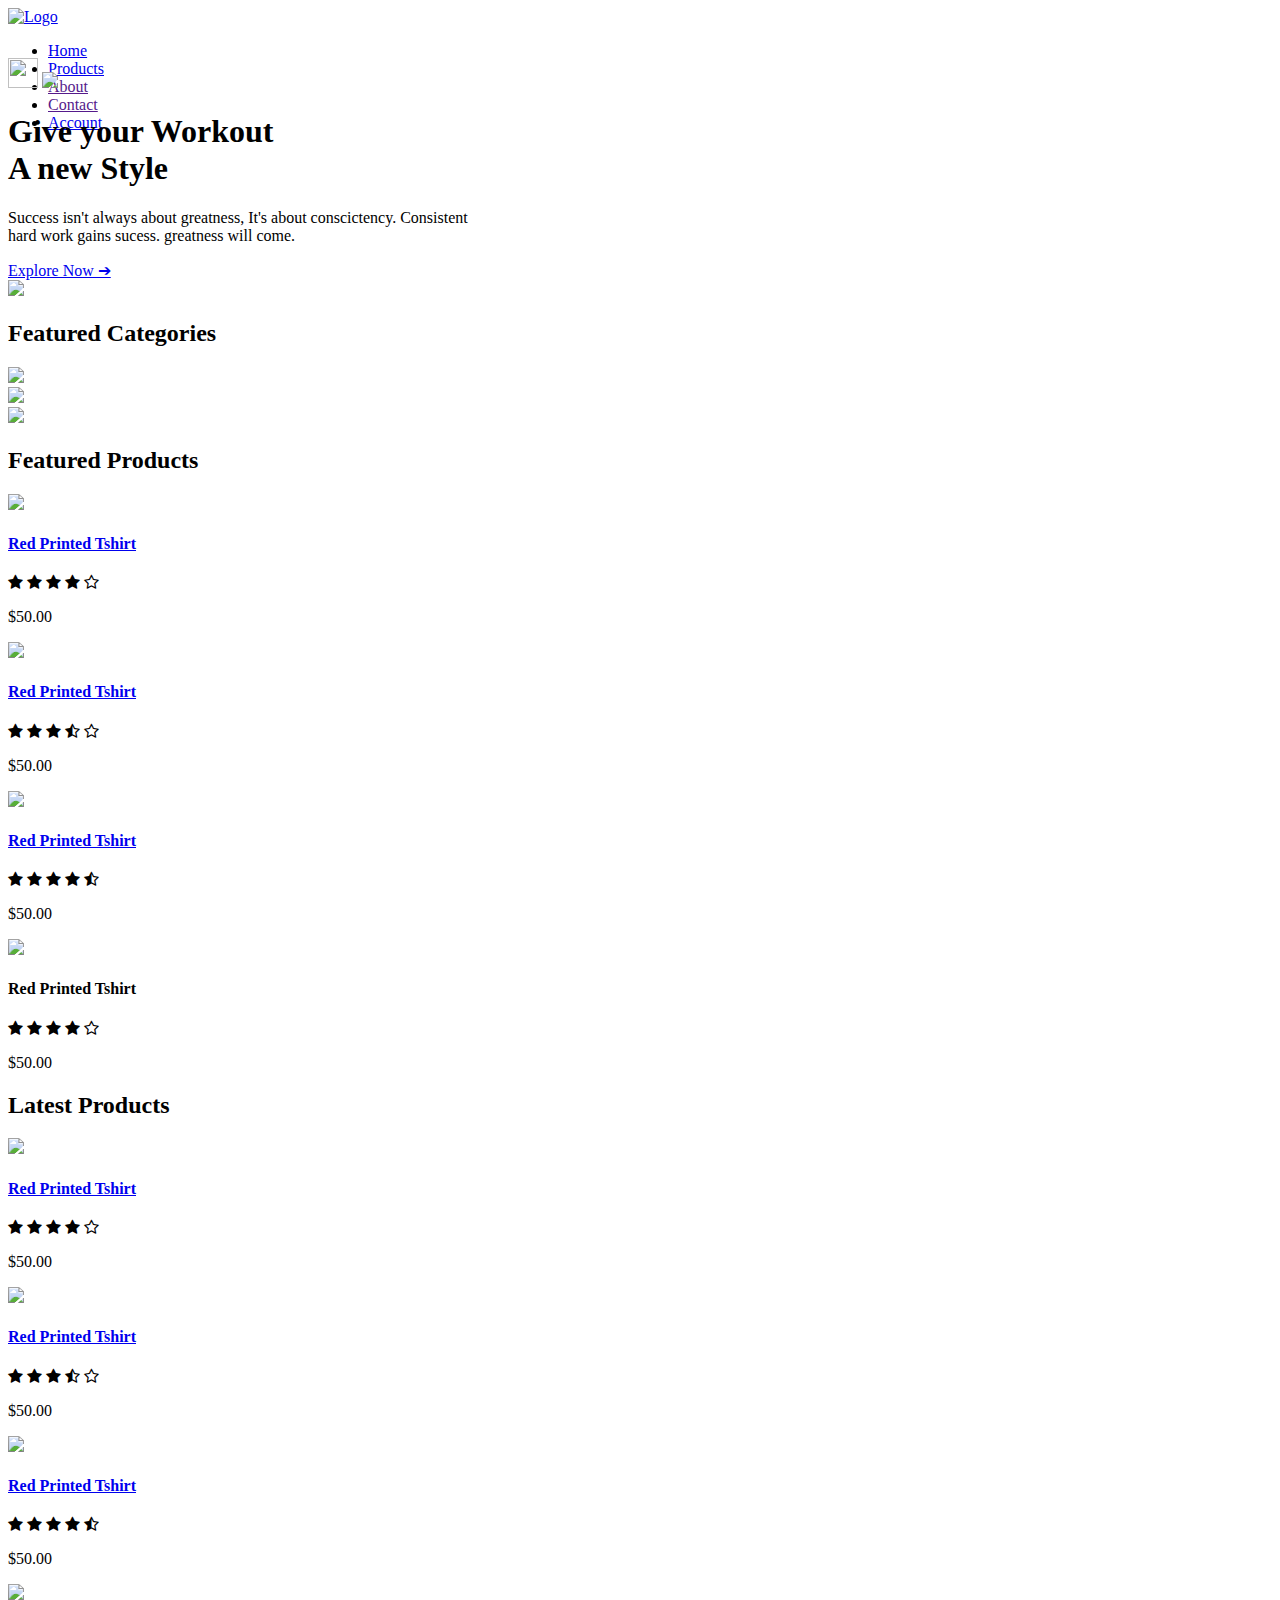
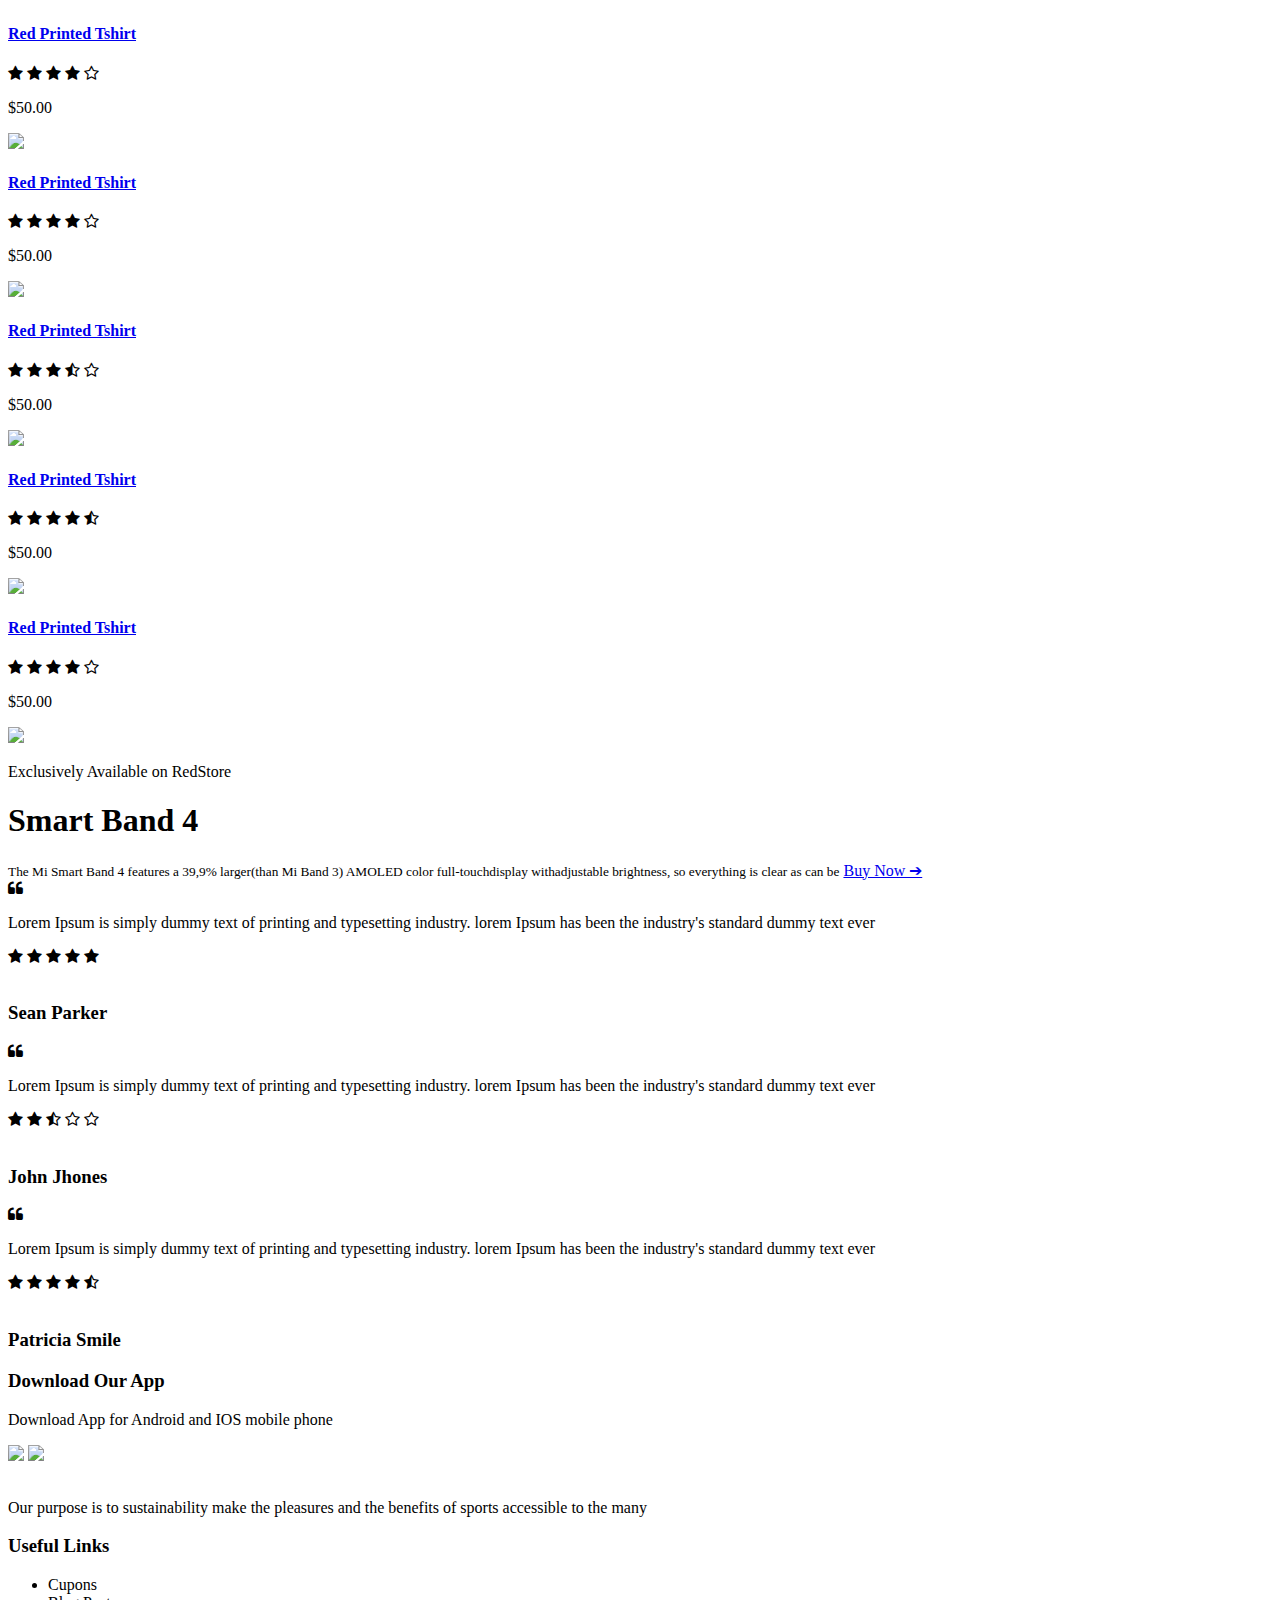
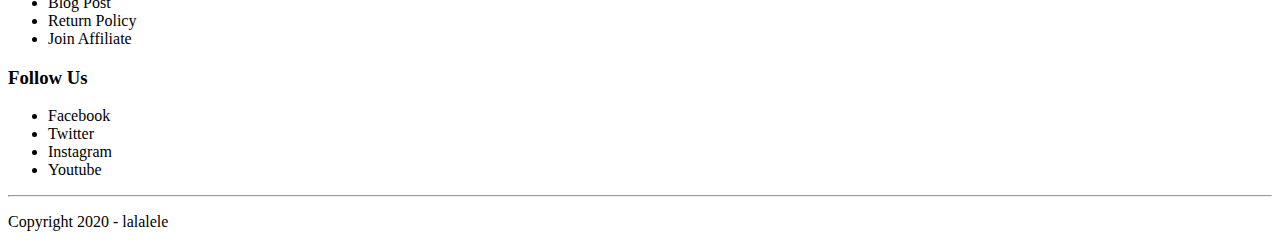
==== Public/index.html @ 6df58c20 "My first commit" ====
<!DOCTYPE html>
<html lang="en">

<head>
  <meta charset="UTF-8">
  <meta name="viewport" content="width=device-width, initial-scale=1.0">
  <title>RedStore | Ecommerce Website Design</title>
  <link rel="stylesheet" href="style.css">
  <link href="https://fonts.googleapis.com/css2?family=Poppins:wght@300;400;500;600;700&display=swap" rel="stylesheet">
  <link rel="stylesheet" href="https://stackpath.bootstrapcdn.com/font-awesome/4.7.0/css/font-awesome.min.css">
</head>

<body>
  <div class="header">
    <div class="container">
      <div class="navbar">
        <div class="logo">
          <a href="index.html"><img src="./assets/images/logo.png" alt="Logo" width="125px"></a>
        </div>
        <nav>
          <ul id="MenuItems">
            <li><a href="index.html">Home</a></li>
            <li><a href="products.html">Products</a></li>
            <li><a href="">About</a></li>
            <li><a href="">Contact</a></li>
            <li><a href="account.html">Account</a></li>
          </ul>
        </nav>
        <a href="cart.html"><img src="./assets/images/cart.png" width="30px" height="30px"></a>
        <img src="./assets/images/menu.png" class="menu-icon" onclick="menutoggle()">
      </div>
      <div class="row">
        <div class="col-2">
          <h1>
            Give your Workout<br>A new Style
          </h1>
          <p>Success isn't always about greatness, It's about conscictency. Consistent<br>hard work gains sucess.
            greatness will come.</p>
          <a href="products.html" class="btn">Explore Now &#10132;</a>
        </div>
        <div class="col-2">
          <img class="image1" src="./assets/images/image1.png">
        </div>
      </div>
    </div>
  </div>
  <!---------------- featured categories ---------------->
  <div class="categories">
    <h2 class="title">Featured Categories</h2>
    <div class="small-container">
      <div class="row">
        <div class="col-3">
          <img src="./assets/images/category-1.jpg">
        </div>
        <div class="col-3">
          <img src="./assets/images/category-2.jpg">
        </div>
        <div class="col-3">
          <img src="./assets/images/category-3.jpg">
        </div>
      </div>
    </div>
  </div>
  <!---------------- featured Products ---------------->
  <div class="small-container">
    <h2 class="title">Featured Products</h2>
    <div class="row">
      <div class="col-4">
        <a href="product-details.html"><img src="./assets/images/product-1.jpg"></a>
        <a href="product-details.html"><h4>Red Printed Tshirt</h4></a>
        <div class="rating">
          <i class="fa fa-star"></i>
          <i class="fa fa-star"></i>
          <i class="fa fa-star"></i>
          <i class="fa fa-star"></i>
          <i class="fa fa-star-o"></i>
        </div>
        <p>$50.00</p>
      </div>
      <div class="col-4">
        <a href="product-details.html"><img src="./assets/images/product-2.jpg"></a>
        <a href="product-details.html"><h4>Red Printed Tshirt</h4></a>
        <div class="rating">
          <i class="fa fa-star"></i>
          <i class="fa fa-star"></i>
          <i class="fa fa-star"></i>
          <i class="fa fa-star-half-o"></i>
          <i class="fa fa-star-o"></i>
        </div>
        <p>$50.00</p>
      </div>
      <div class="col-4">
        <a href="product-details.html"><img src="./assets/images/product-3.jpg"></a>
        <a href="product-details.html"><h4>Red Printed Tshirt</h4></a>
        <div class="rating">
          <i class="fa fa-star"></i>
          <i class="fa fa-star"></i>
          <i class="fa fa-star"></i>
          <i class="fa fa-star"></i>
          <i class="fa fa-star-half-o"></i>
        </div>
        <p>$50.00</p>
      </div>
      <div class="col-4">
        <a href="product-details.html"><img src="./assets/images/product-4.jpg"></a>  
        <h4>Red Printed Tshirt</h4>
        <div class="rating">
          <i class="fa fa-star"></i>
          <i class="fa fa-star"></i>
          <i class="fa fa-star"></i>
          <i class="fa fa-star"></i>
          <i class="fa fa-star-o"></i>
        </div>
        <p>$50.00</p>
      </div>
    </div>
    <h2 class="title">Latest Products</h2>
    <div class="row">
      <div class="col-4">
        <a href="product-details.html"><img src="./assets/images/product-5.jpg"></a>
        <a href="product-details.html"><h4>Red Printed Tshirt</h4></a>
        <div class="rating">
          <i class="fa fa-star"></i>
          <i class="fa fa-star"></i>
          <i class="fa fa-star"></i>
          <i class="fa fa-star"></i>
          <i class="fa fa-star-o"></i>
        </div>
        <p>$50.00</p>
      </div>
      <div class="col-4">
        <a href="product-details.html"><img src="./assets/images/product-6.jpg"></a>
        <a href="product-details.html"><h4>Red Printed Tshirt</h4></a>
        <div class="rating">
          <i class="fa fa-star"></i>
          <i class="fa fa-star"></i>
          <i class="fa fa-star"></i>
          <i class="fa fa-star-half-o"></i>
          <i class="fa fa-star-o"></i>
        </div>
        <p>$50.00</p>
      </div>
      <div class="col-4">
        <a href="product-details.html"><img src="./assets/images/product-7.jpg"></a>
        <a href="product-details.html"><h4>Red Printed Tshirt</h4></a>
        <div class="rating">
          <i class="fa fa-star"></i>
          <i class="fa fa-star"></i>
          <i class="fa fa-star"></i>
          <i class="fa fa-star"></i>
          <i class="fa fa-star-half-o"></i>
        </div>
        <p>$50.00</p>
      </div>
      <div class="col-4">
        <a href="product-details.html"><img src="./assets/images/product-8.jpg"></a>
        <a href="product-details.html"><h4>Red Printed Tshirt</h4></a>
        <div class="rating">
          <i class="fa fa-star"></i>
          <i class="fa fa-star"></i>
          <i class="fa fa-star"></i>
          <i class="fa fa-star"></i>
          <i class="fa fa-star-o"></i>
        </div>
        <p>$50.00</p>
      </div>
    </div>
    <div class="row">
      <div class="col-4">
        <a href="product-details.html"><img src="./assets/images/product-9.jpg"></a>
        <a href="product-details.html"><h4>Red Printed Tshirt</h4></a>  
        <div class="rating">
          <i class="fa fa-star"></i>
          <i class="fa fa-star"></i>
          <i class="fa fa-star"></i>
          <i class="fa fa-star"></i>
          <i class="fa fa-star-o"></i>
        </div>
        <p>$50.00</p>
      </div>
      <div class="col-4">
        <a href="product-details.html"><img src="./assets/images/product-10.jpg"></a>
        <a href="product-details.html"><h4>Red Printed Tshirt</h4></a>
        <div class="rating">
          <i class="fa fa-star"></i>
          <i class="fa fa-star"></i>
          <i class="fa fa-star"></i>
          <i class="fa fa-star-half-o"></i>
          <i class="fa fa-star-o"></i>
        </div>
        <p>$50.00</p>
      </div>
      <div class="col-4">
        <a href="product-details.html"><img src="./assets/images/product-11.jpg"></a>
        <a href="product-details.html"><h4>Red Printed Tshirt</h4></a>  
        <div class="rating">
          <i class="fa fa-star"></i>
          <i class="fa fa-star"></i>
          <i class="fa fa-star"></i>
          <i class="fa fa-star"></i>
          <i class="fa fa-star-half-o"></i>
        </div>
        <p>$50.00</p>
      </div>
      <div class="col-4">
        <a href="product-details.html"><img src="./assets/images/product-12.jpg"></a>
        <a href="product-details.html"><h4>Red Printed Tshirt</h4></a>
        <div class="rating">
          <i class="fa fa-star"></i>
          <i class="fa fa-star"></i>
          <i class="fa fa-star"></i>
          <i class="fa fa-star"></i>
          <i class="fa fa-star-o"></i>
        </div>
        <p>$50.00</p>
      </div>
    </div>
  </div>
  <!-------------- offer ---------------->
  <div class="offer">
    <div class="small-container">
      <div class="row">
        <div class="col-2">
          <a href="product-details.html"><img class="offer-img" src="./assets/images/exclusive.png"></a>
        </div>
        <div class="col-2">
          <p>Exclusively Available on RedStore</p>
          <h1>Smart Band 4</h1>
          <small>The Mi Smart Band 4 features a 39,9% larger(than Mi Band 3) AMOLED color full-touchdisplay
            withadjustable brightness, so everything is clear as can be</small>
          <a href="product-details.html" class="btn">Buy Now &#10132;</a>
        </div>
      </div>
    </div>
  </div>

  <!----------- testimonial ------------->
  <div class="testimonial">
    <div class="small-container">
      <div class="row">
        <div class="col-3">
          <i class="fa fa-quote-left"></i>
          <p>Lorem Ipsum is simply dummy text of printing and typesetting industry. lorem Ipsum has been the industry's
            standard dummy text ever</p>
          <div class="rating">
            <i class="fa fa-star"></i>
            <i class="fa fa-star"></i>
            <i class="fa fa-star"></i>
            <i class="fa fa-star"></i>
            <i class="fa fa-star"></i>
          </div>
          <img src="./assets/images/user-1.png" alt="">
          <h3>Sean Parker</h3>
        </div>
        <div class="col-3">
          <i class="fa fa-quote-left"></i>
          <p>Lorem Ipsum is simply dummy text of printing and typesetting industry. lorem Ipsum has been the industry's
            standard dummy text ever</p>
          <div class="rating">
            <i class="fa fa-star"></i>
            <i class="fa fa-star"></i>
            <i class="fa fa-star-half-o"></i>
            <i class="fa fa-star-o"></i>
            <i class="fa fa-star-o"></i>
          </div>
          <img src="./assets/images/user-2.png" alt="">
          <h3>John Jhones</h3>
        </div>
        <div class="col-3">
          <i class="fa fa-quote-left"></i>
          <p>Lorem Ipsum is simply dummy text of printing and typesetting industry. lorem Ipsum has been the industry's
            standard dummy text ever</p>
          <div class="rating">
            <i class="fa fa-star"></i>
            <i class="fa fa-star"></i>
            <i class="fa fa-star"></i>
            <i class="fa fa-star"></i>
            <i class="fa fa-star-half-o"></i>
          </div>
          <img src="./assets/images/user-3.png" alt="">
          <h3>Patricia Smile</h3>
        </div>
      </div>
    </div>
  </div>

 
  <!-- ----------------- footer ---------------- -->

  <div class="footer">
    <div class="container">
      <div class="row">
        <div class="footer-col-1">
          <h3>Download Our App</h3>
          <p>Download App for Android and IOS mobile phone</p>
          <div class="app-logo">
            <img src="./assets/images/play-store.png">
            <img src="./assets/images/app-store.png">
          </div>
        </div>
        <div class="footer-col-2">
          <img src="./assets/images/logo.png" alt="">
          <p>Our purpose is to sustainability make the pleasures and the benefits of sports accessible to the many</p>
        </div>
        <div class="footer-col-3">
          <h3>Useful Links</h3>
          <ul>
            <li>Cupons</li>
            <li>Blog Post</li>
            <li>Return Policy</li>
            <li>Join Affiliate</li>
          </ul>
        </div>
        <div class="footer-col-4">
          <h3>Follow Us</h3>
          <ul>
            <li>Facebook</li>
            <li>Twitter</li>
            <li>Instagram</li>
            <li>Youtube</li>
          </ul>
        </div>
      </div>
      <hr>
      <p class="copyright">Copyright 2020 - lalalele</p>
    </div>
  </div>

  <!-- ------- js for toggle menu-------- -->
<script>
  var MenuItems = document.getElementById("MenuItems");

  MenuItems.style.maxHeight = "0px";

  function menutoggle(){
    if(MenuItems.style.maxHeight == "0px"){
      MenuItems.style.maxHeight = "200px"
    }
    else {
      MenuItems.style.maxHeight = "0px"
    }
  }
</script>

</body>
</html>
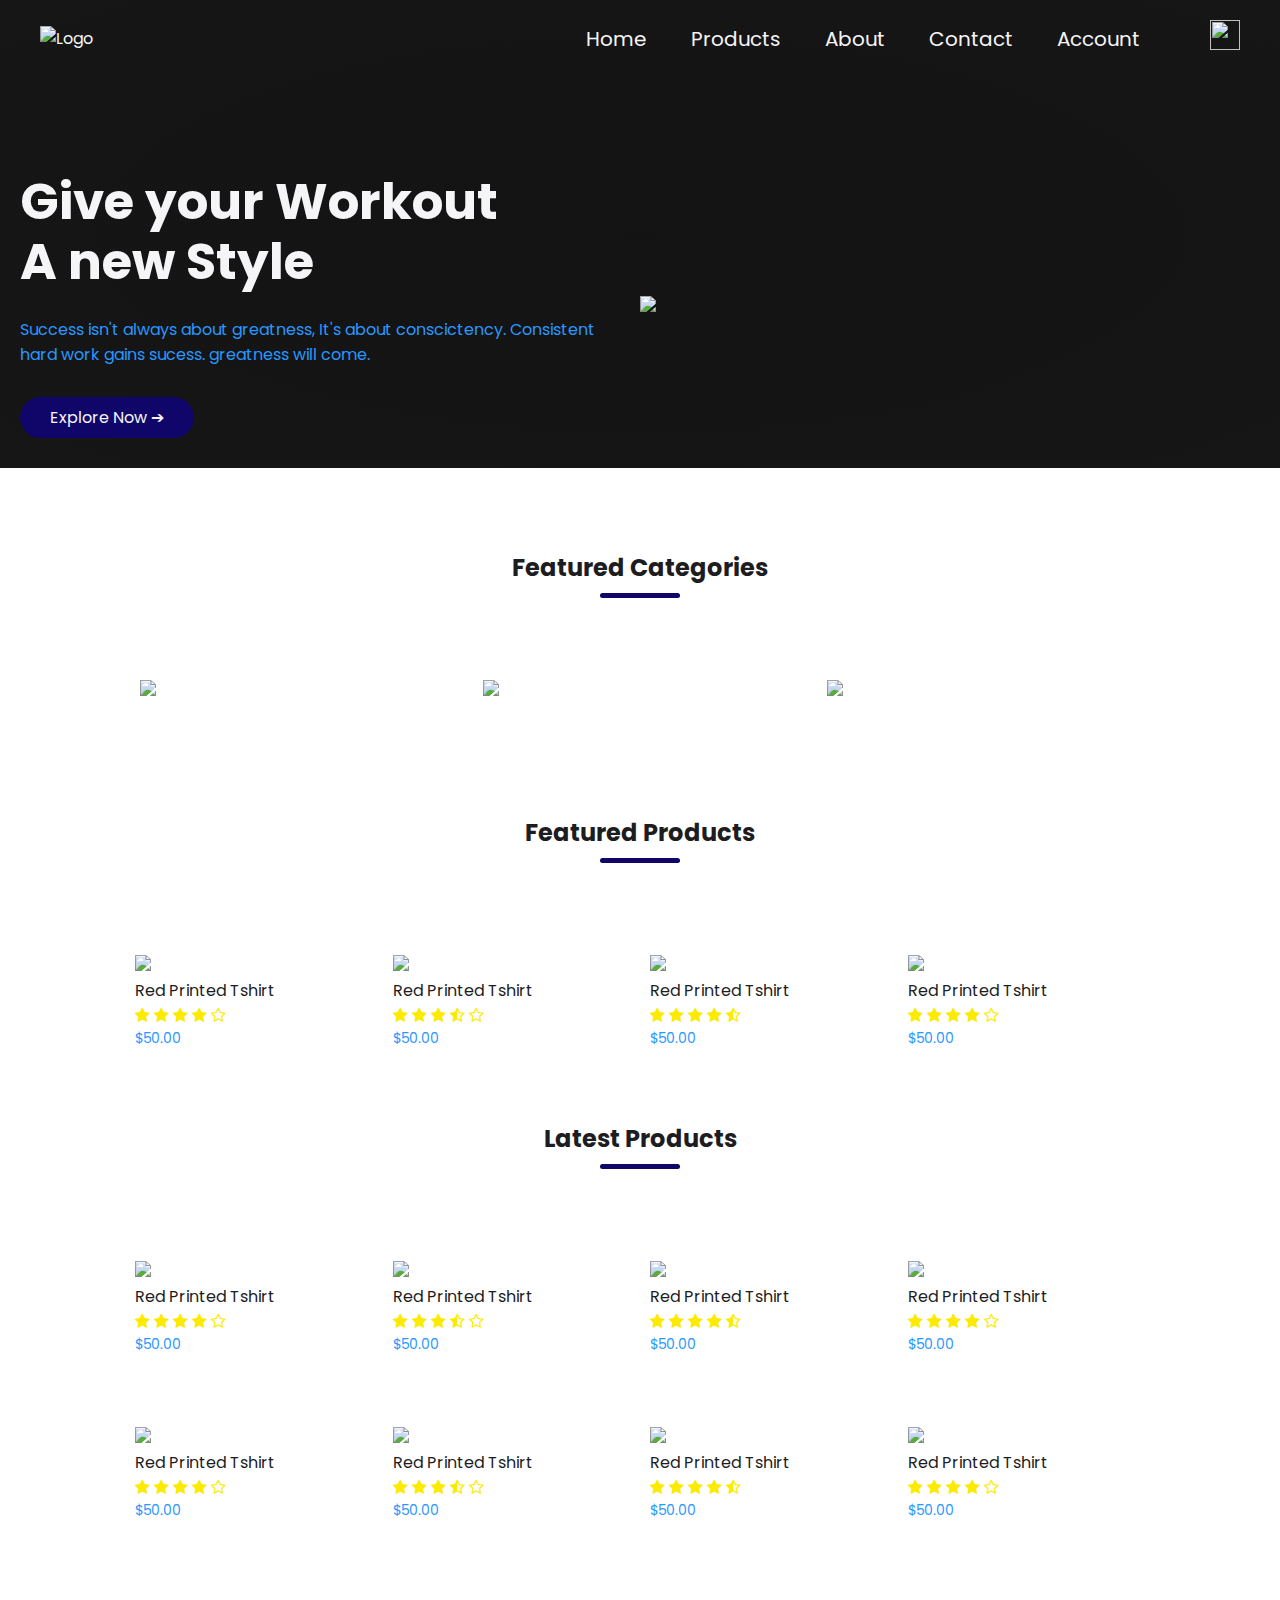
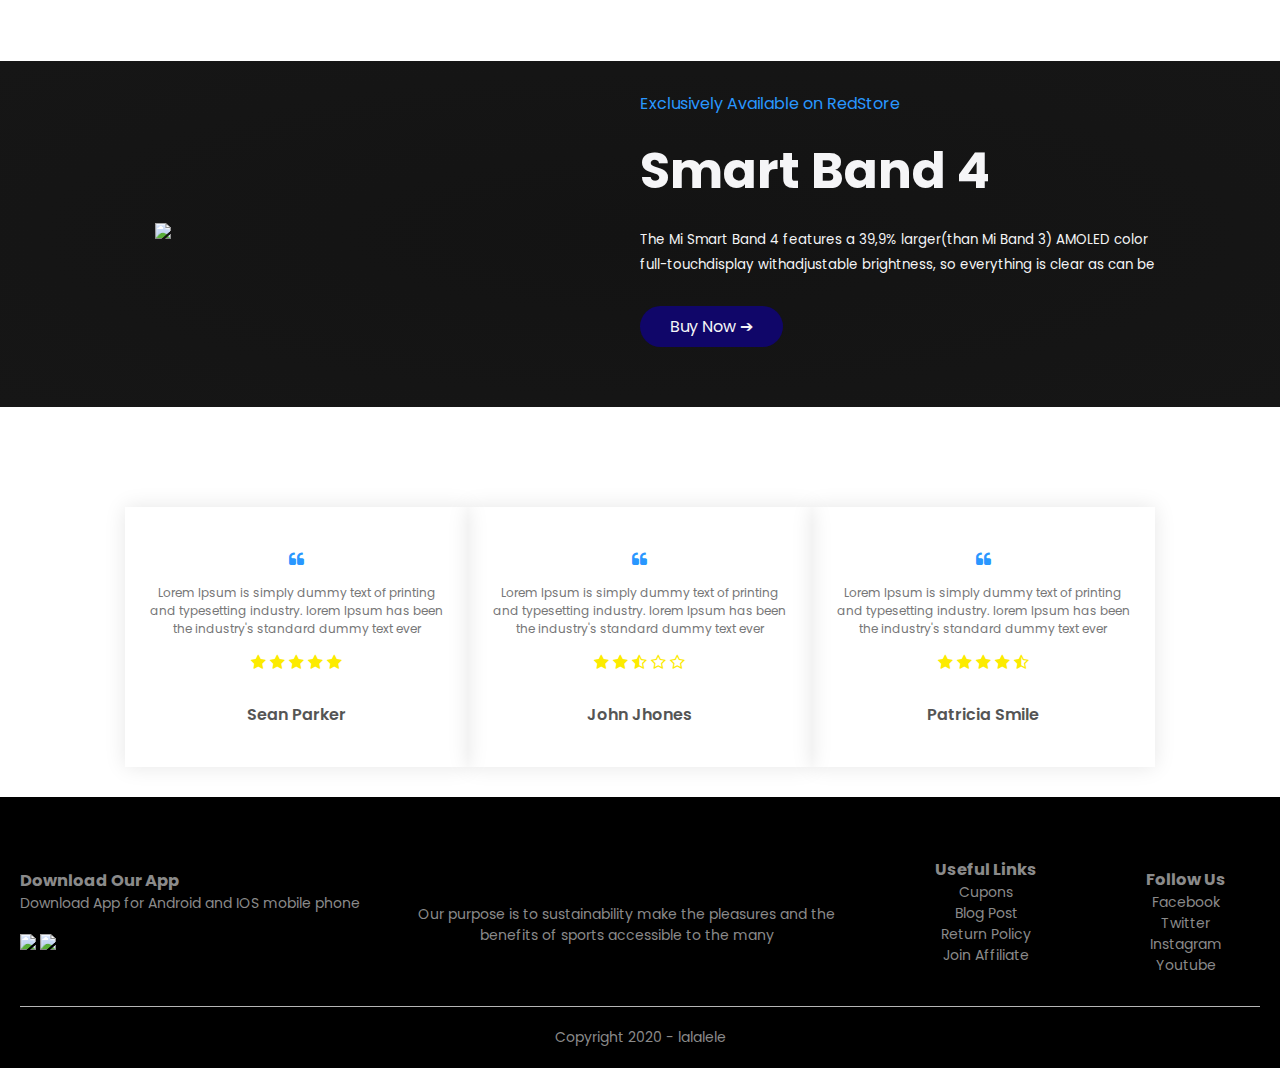
==== commit 423651b6: "My first commit" ====
--- a/Public/index.html
+++ b/Public/index.html
@@ -4,8 +4,8 @@
 <head>
   <meta charset="UTF-8">
   <meta name="viewport" content="width=device-width, initial-scale=1.0">
-  <title>RedStore | Ecommerce Website Design</title>
-  <link rel="stylesheet" href="style.css">
+  <title> Ecommerce Website Design</title>
+  <link rel="stylesheet" href="./css/style.css">
   <link href="https://fonts.googleapis.com/css2?family=Poppins:wght@300;400;500;600;700&display=swap" rel="stylesheet">
   <link rel="stylesheet" href="https://stackpath.bootstrapcdn.com/font-awesome/4.7.0/css/font-awesome.min.css">
 </head>
--- a/Public/css/style.css
+++ b/Public/css/style.css
@@ -0,0 +1,513 @@
+* {
+    margin: 0;
+    padding: 0;
+    box-sizing: border-box;
+    font-family: 'Poppins', sans-serif;
+}
+
+.navbar{
+    display: flex;
+    align-items: center;
+    padding: 20px;
+}
+
+nav{
+    flex: 1;
+    text-align: right;
+    margin-right: 30px ;
+}
+nav ul{
+    display: inline-block;
+    list-style-type: none;
+}
+
+nav ul li{
+    display: inline-block;
+    margin-right: 40px;
+    font-size: 20px;
+}
+a{
+    text-decoration: none;
+    color:#f5f5f7;
+}
+p{
+    color:#2997ff;
+}
+.navbar img:hover{
+    cursor: pointer;
+}
+.container{
+    max-width: 100vw;
+    margin: auto;
+    padding-left: 20px;
+    padding-right: 20px;
+}
+.row{
+    display: flex;
+    align-items: center;
+    flex-wrap: wrap;
+    justify-content: space-around;
+}
+.col-2{
+    flex-basis: 50%;
+    min-width: 300px;
+}
+.image1{
+    max-width: 100%;
+    padding: 50px 0;
+    margin-right: -50px;
+}
+.col-2 h1{
+    font-size: 50px;
+    line-height: 60px;
+    margin: 25px 0;
+    color: #f5f5f7;
+}
+.btn{
+    display: inline-block;
+    background: #100669;
+    color: #f5f5f7;
+    padding: 8px 30px;
+    margin: 30px 0;
+    border-radius: 30px;
+    transition: opacity 0.5s;
+}
+.btn:hover{
+    opacity: 0.8;
+}
+
+.header{
+    background: radial-gradient(#131313,#161616);
+}
+.header .row{
+    margin-top: 70px;
+}
+.categories{
+    margin: 70px 0;
+}
+.col-3{
+    flex: 30%;
+    min-width:  250px;
+    margin-bottom: 30px;
+}
+.col-3 img{
+    width: 100%;
+    padding: 0 15px;
+}
+.small-container{
+    max-width: 1080px;
+    margin: auto;
+    padding-left: 25px;
+    padding-right: 25px;
+}
+.col-4{
+    flex-basis: 25%;
+    padding: 10px;
+    min-width: 200px;
+    margin-bottom: 50px;
+    transition: transform  0.5s ;
+}
+.col-4 img{
+    width: 100%;
+}
+.title{
+    text-align: center;
+    margin: 0 auto 80px;
+    position: relative;
+    line-height: 60px;
+    color: #1d1d1f;
+}
+.title::after{
+    content: "";
+    background: #100669;
+    width: 80px;
+    height: 5px;
+    border-radius: 5px;
+    position: absolute;
+    bottom: 0;
+    left: 50%;
+    transform: translateX(-50%);
+}
+
+h4{
+    color: #1d1d1f;
+    font-weight: normal; 
+}
+.col-4 p{
+    font-size: 14px;
+}
+.rating .fa{
+    color: #fceb00;
+}
+
+.col-4:hover{
+    transform: translateY(-5px);
+}
+/*---------- offer ------------*/
+
+.offer{
+    background: radial-gradient(#131313,#161616);
+    margin-top: 80px;
+    padding: 30px 0;
+}
+.col-2 .offer-img{
+        padding: 30px;
+        width: 70vh;
+        min-width: 65%;
+       
+        
+}
+small{
+    color: #f5f5f7
+}
+
+/*------------------ testimonial -----------------------*/
+.testimonial{
+    padding-top: 100px;
+}
+.testimonial .col-3{
+    text-align: center;
+    padding: 40px 20px;
+    box-shadow: 0 0 20px 0px rgba(0,0,0,0.1);
+    transition: transform  0.5s;
+}
+.testimonial .col-3 img{
+    width: 80px;
+    margin-top: 20px;
+    border-radius: 50%;
+}
+.testimonial .col-3:hover{
+    transform: translateY(-10px);
+}
+.fa-quote-left{
+    font-size: 34px;
+    color: #2997ff;;
+}
+.col-3 p {
+    font-size: 12px;
+    margin: 12px 0 ;
+    color: #777;
+}
+.testimonial .col-3 h3{
+    font-weight: 600;
+    color: #555;
+    font-size: 16px;
+}
+
+/*------------------- footer -------------------*/
+.footer{
+    background: #000;
+    color: #8a8a8a;
+    font-size: 14px;
+    padding: 60px 0 20px;
+}
+.footer p{
+    color: #8a8a8a;
+}
+footer h3{
+    color: #fff;
+    margin-bottom: 20px   
+}
+.footer-col-1, .footer-col-2, .footer-col-3, .footer-color-4{
+    min-width: 250px;
+    margin-bottom: 20px;    
+}
+.footer-col-1{
+    flex-basis: 30%;
+}
+.footer-col-2{
+    flex: 1;
+    text-align: center;
+}
+.footer-col-2 img{
+    width: 180px;
+    margin-bottom: 20px;
+}
+.footer-col-3, .footer-col-4{
+    flex-basis: 12%;
+    text-align: center;
+} 
+ul{
+    list-style-type: none;
+}
+.app-logo{
+    margin-top: 20px;
+}
+.app-logo img{
+    width: 140px;
+}
+.footer hr{
+    border: none;
+    background: #b5b5b5;
+    height: 1px;
+    margin: 20px 0; 
+}
+.copyright{
+    text-align: center;
+}
+
+.menu-icon{
+    width: 28px;
+    margin-left: 20px;
+    display: none;
+}
+
+/* -------------- media query for menu ------------ */
+@media only screen and (max-width:800px){
+    nav ul{
+        position: absolute;
+        top: 70px;
+        left: 0;
+        background: #333;
+        width: 100%;
+        overflow: hidden;
+        transition: max-height  0.5s;
+    }
+
+    nav ul li{
+        display: block;
+        margin-right: 50px;
+        margin-top: 10px;
+        margin-bottom: 10px;
+    }
+    nav ul li a{
+        color: white;
+    }
+    .menu-icon{
+        display: block;
+        cursor: pointer;
+    }
+
+        
+}
+
+/* -------------------- all products ---------------- */
+.row-2 {
+    justify-content: space-between;
+    margin: 100px auto 50px;
+}
+select{
+    border: 1px solid #ff523b;
+    padding: 5px;
+}
+select:focus{
+    outline: none;
+}
+
+.page-btn{
+    margin: 0 auto 80px;
+    
+}
+.page-btn span{
+    display: inline-block;
+    border: 1px solid #ff523b;
+    margin-left: 10px;
+    width: 40px;
+    height: 40px;
+    text-align: center;
+    line-height: 40px;
+    cursor: pointer;
+}
+.page-btn span:hover{
+    background: #ff523b;
+    color: #fff;
+
+}
+
+/* ---------------- Single Product details--------- */
+.single-product{
+    margin-top: 80px;
+}
+.single-product .col-2 img{
+    padding: 0;
+}
+.single-product .col-2{
+    padding: 20px;
+}
+.single-product h4{
+    margin: 20px 0;
+    font-size: 22px;
+    font-weight: 700;
+}
+.single-product select{
+    display: block;
+    padding: 10px;
+    margin-top: 20px;
+}
+.single-product input{
+    width: 50px;
+    height: 40px;
+    padding-left:10px;
+    font-size: 20px;
+    margin-right: 10px;
+    border: 1px solid #ff513b;
+
+}
+input:focus{
+    outline: none;
+} 
+.single-product .fa{
+    color: #ff523b;
+    margin-left: 10px;
+}
+.small-img-row {
+    display: flex;
+    justify-content: space-between;
+}
+.small-img-col{
+    flex-basis: 24%;
+    cursor: pointer;
+}
+
+.single-product .row{
+    text-align: left;
+}
+.single-product .col-2{
+    padding: 20px 20px;
+}
+.single-product h1{
+    font-size: 26px;
+    line-height: 32px;
+}
+
+/* ----------- cart items details ----------- */
+.cart-page{
+    margin: 80px auto;
+}
+table{
+    width: 100%;
+    border-collapse: collapse;
+}
+.cart-info{
+    display: flex;
+    flex-wrap: wrap;
+}
+th{
+    text-align: left;
+    padding: 5px;
+    color:  #fff;
+    background: #ff523b;
+    font-weight: normal;
+}
+td{
+    padding: 10px 5px;
+}
+td input{
+    width: 40px;
+    height: 30px;
+    padding: 5px;
+}
+td a{
+    color: #ff523b;
+    font-size: 12px;
+}
+td img{
+    width: 80px;
+    height: 80px;
+    margin-right: 10px;
+}
+
+.total-price{
+    display: flex;
+    justify-content: flex-end;
+}
+.total-price table{
+    border-top: 3px solid #ff523b;
+    width: 100%;
+    max-width: 410px;
+}
+td:Last-child{
+    text-align: right;
+}
+
+/* -----------Account page---------- */
+.account-page{
+    background: radial-gradient(#fff,#ffd6d6);
+    padding: 0 0 45px 0;
+}
+
+.form-container{
+    background: #fff;
+    width: 300px;
+    height: 400px;
+    position: relative;
+    text-align: center;
+    padding: 20px 0;
+    margin: auto;
+    box-shadow: 0 0 20px 0px rgba(0,0,0,0.1);
+    overflow: hidden;
+}
+.form-container span{
+    font-weight: 700;
+    padding: 0 10px;
+    color: #555;
+    cursor: pointer;
+    width: 100px;
+    display: inline-block;
+    
+
+}
+.form-btn{
+    display: inline-block;
+}
+.form-container form{
+    max-width: 300px;
+    padding: 0 20px;
+    position: absolute;
+    top: 130px;
+    transition: transform 1s;
+    
+}
+form input{
+    width: 100%;
+    height: 30px;
+    margin: 10px 0;
+    padding: 0 10px;
+    border: 1px solid #ccc ;
+}
+form .btn{
+    width: 100%;
+    border: none;
+    cursor:pointer;
+    margin: 10px 0;
+}
+form .btn:focus{
+    outline: none;
+}
+#loginForm{
+    left: -300px;
+}
+#regForm{
+    left: 0;
+}
+form a{
+    font-size: 12px;
+}
+#indicator{
+    width: 100px;
+    border: none;
+    background: #ff523b;
+    height: 3px;
+    margin-top: 8px;
+    transform: translateX(100px);
+    transition: transform 1s;
+}
+
+/* media query for less than 600 screensize*/
+@media only screen and (max-width:600px){
+    .row{
+        text-align: center;
+    }
+    .col-2, .col-3, .col-4{
+        flex-basis: 100%;
+    }
+    
+    .cart-info p{
+        display: none;
+    }
+
+    .col-2 .offer-img{
+        padding: 50px;
+        width: 50vh;
+    } 
+}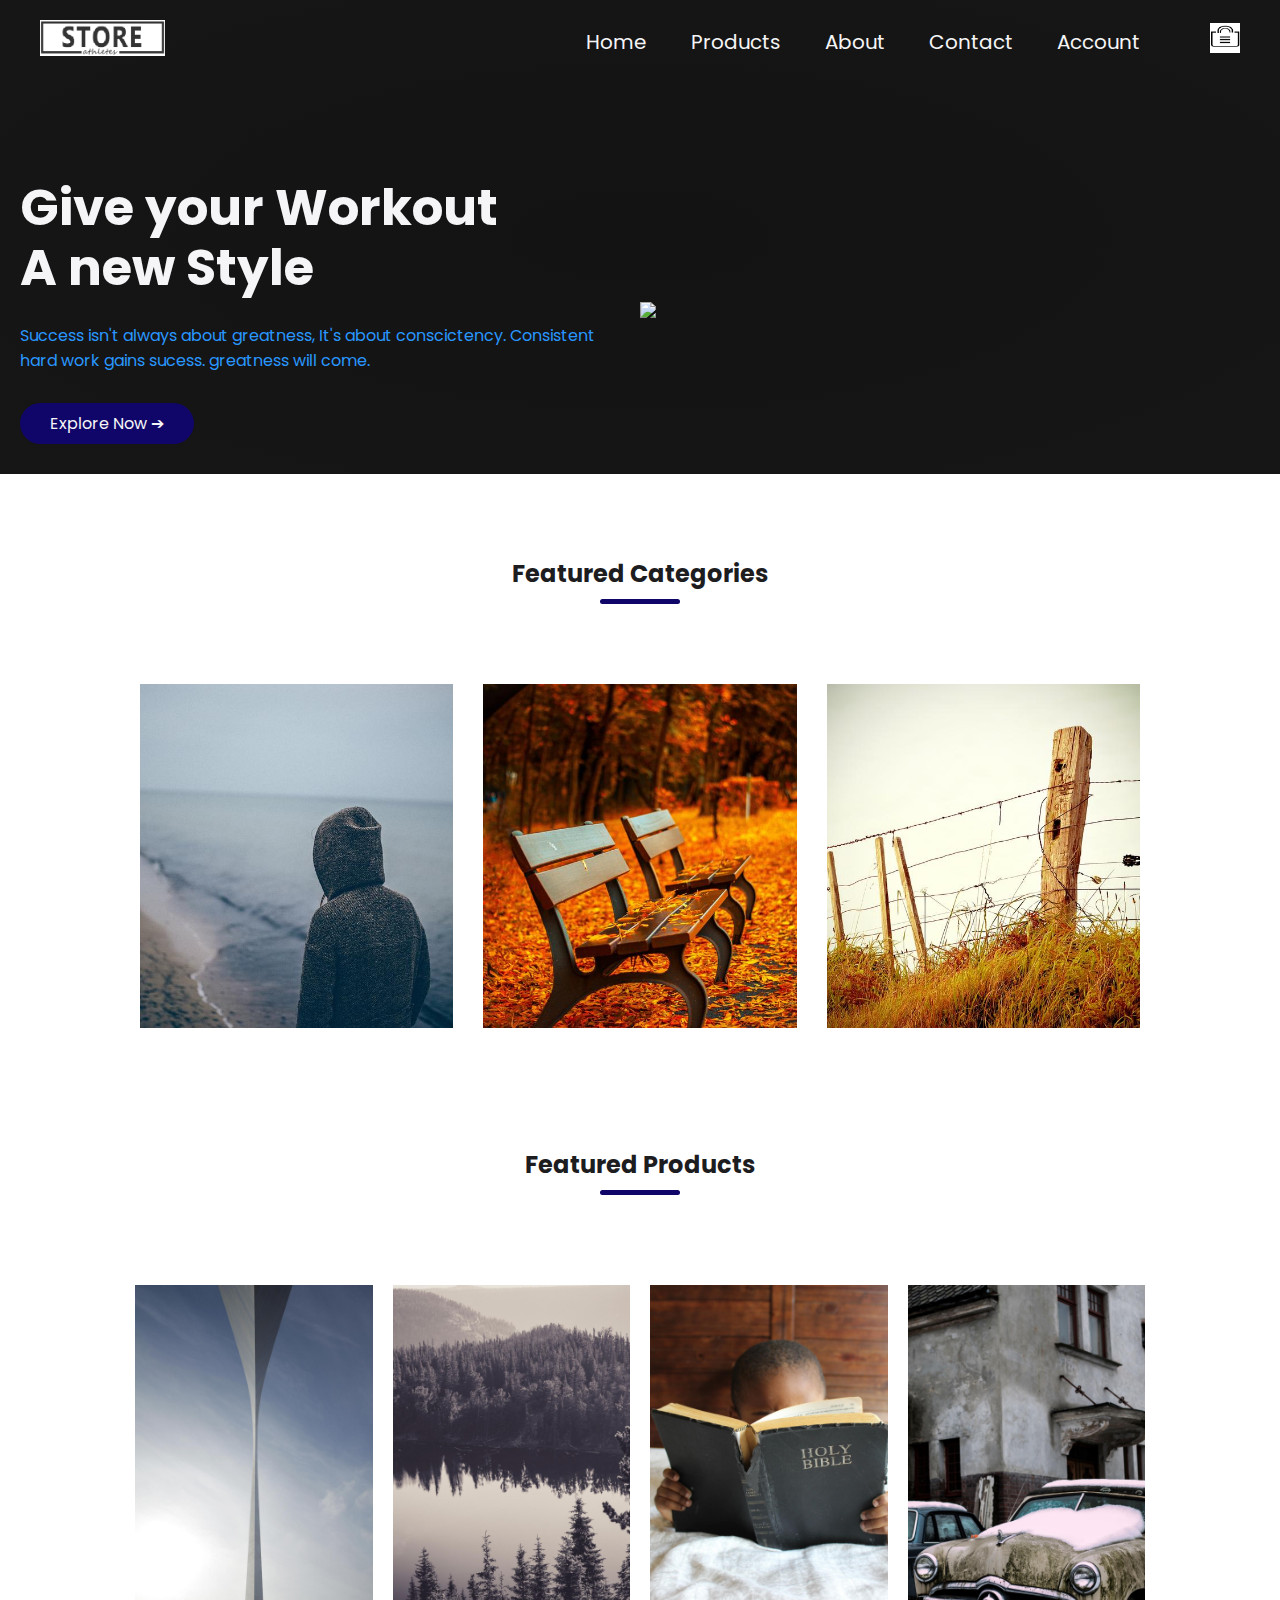
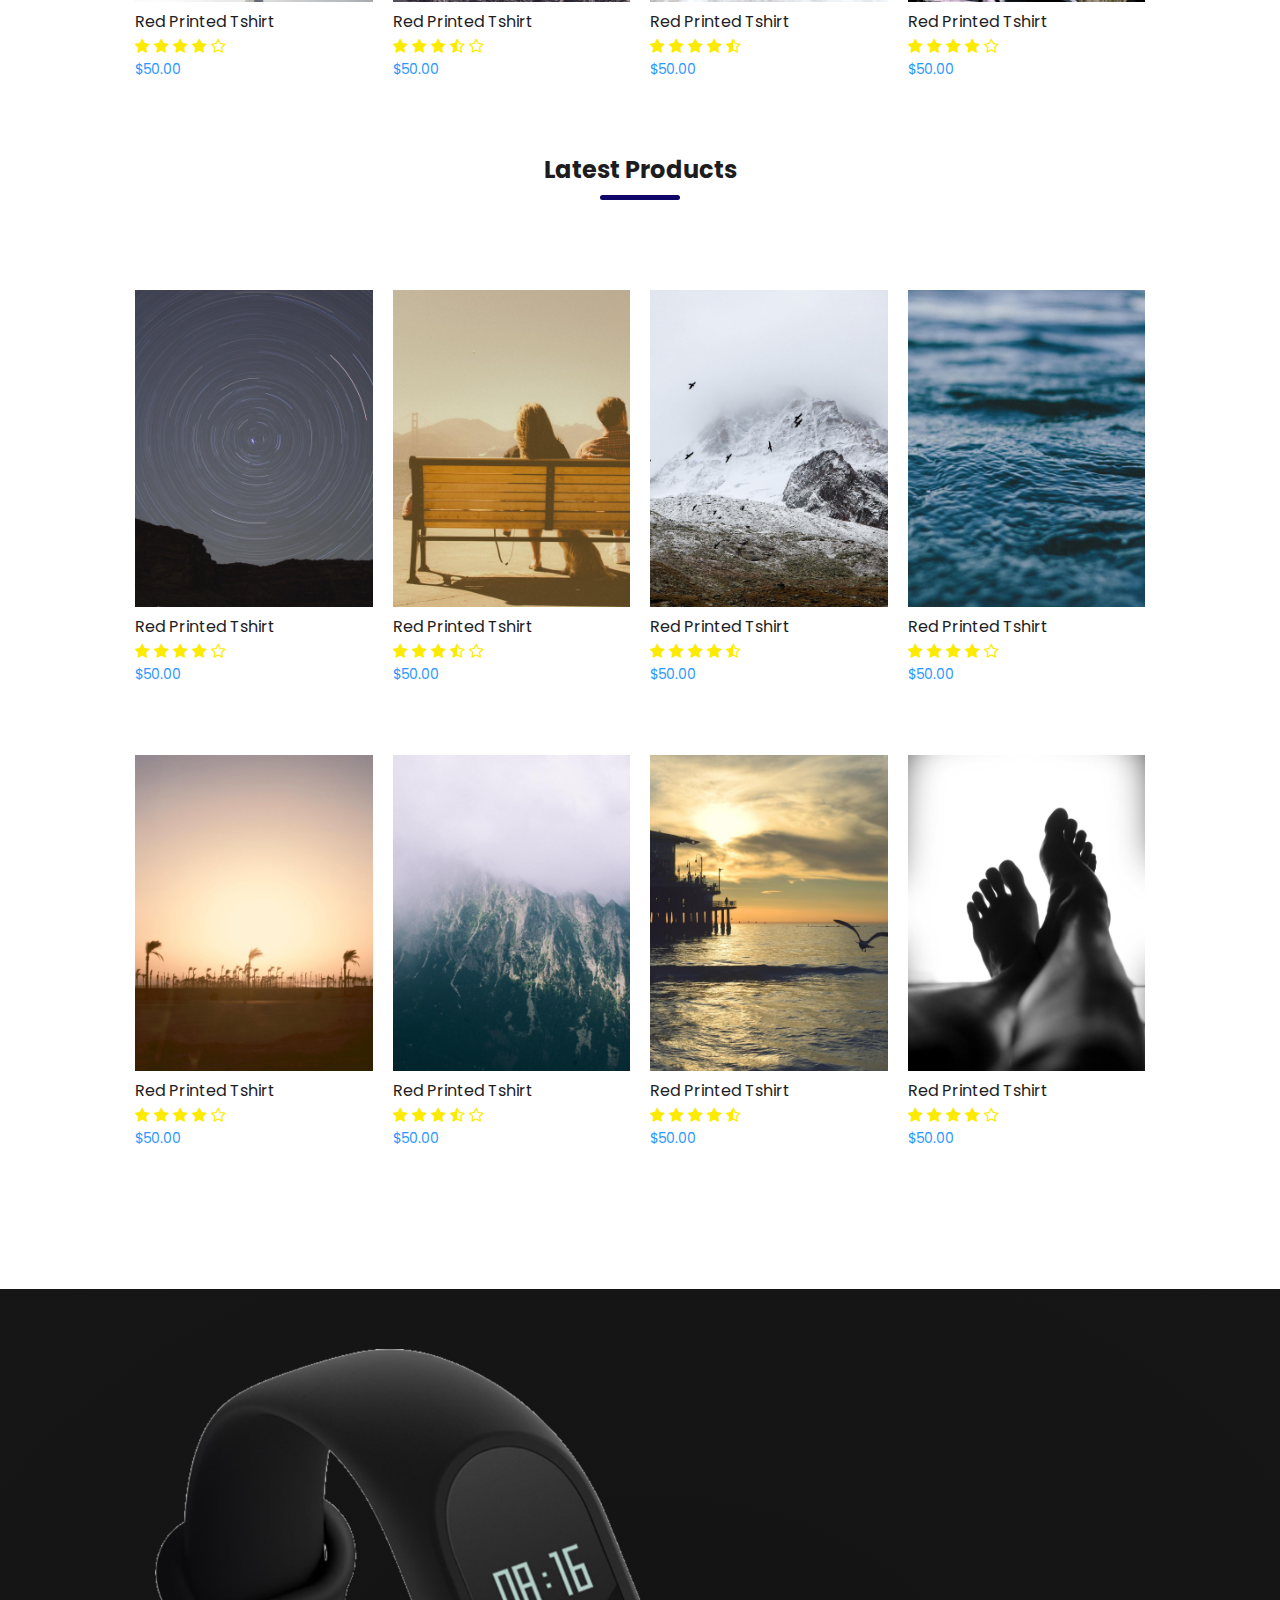
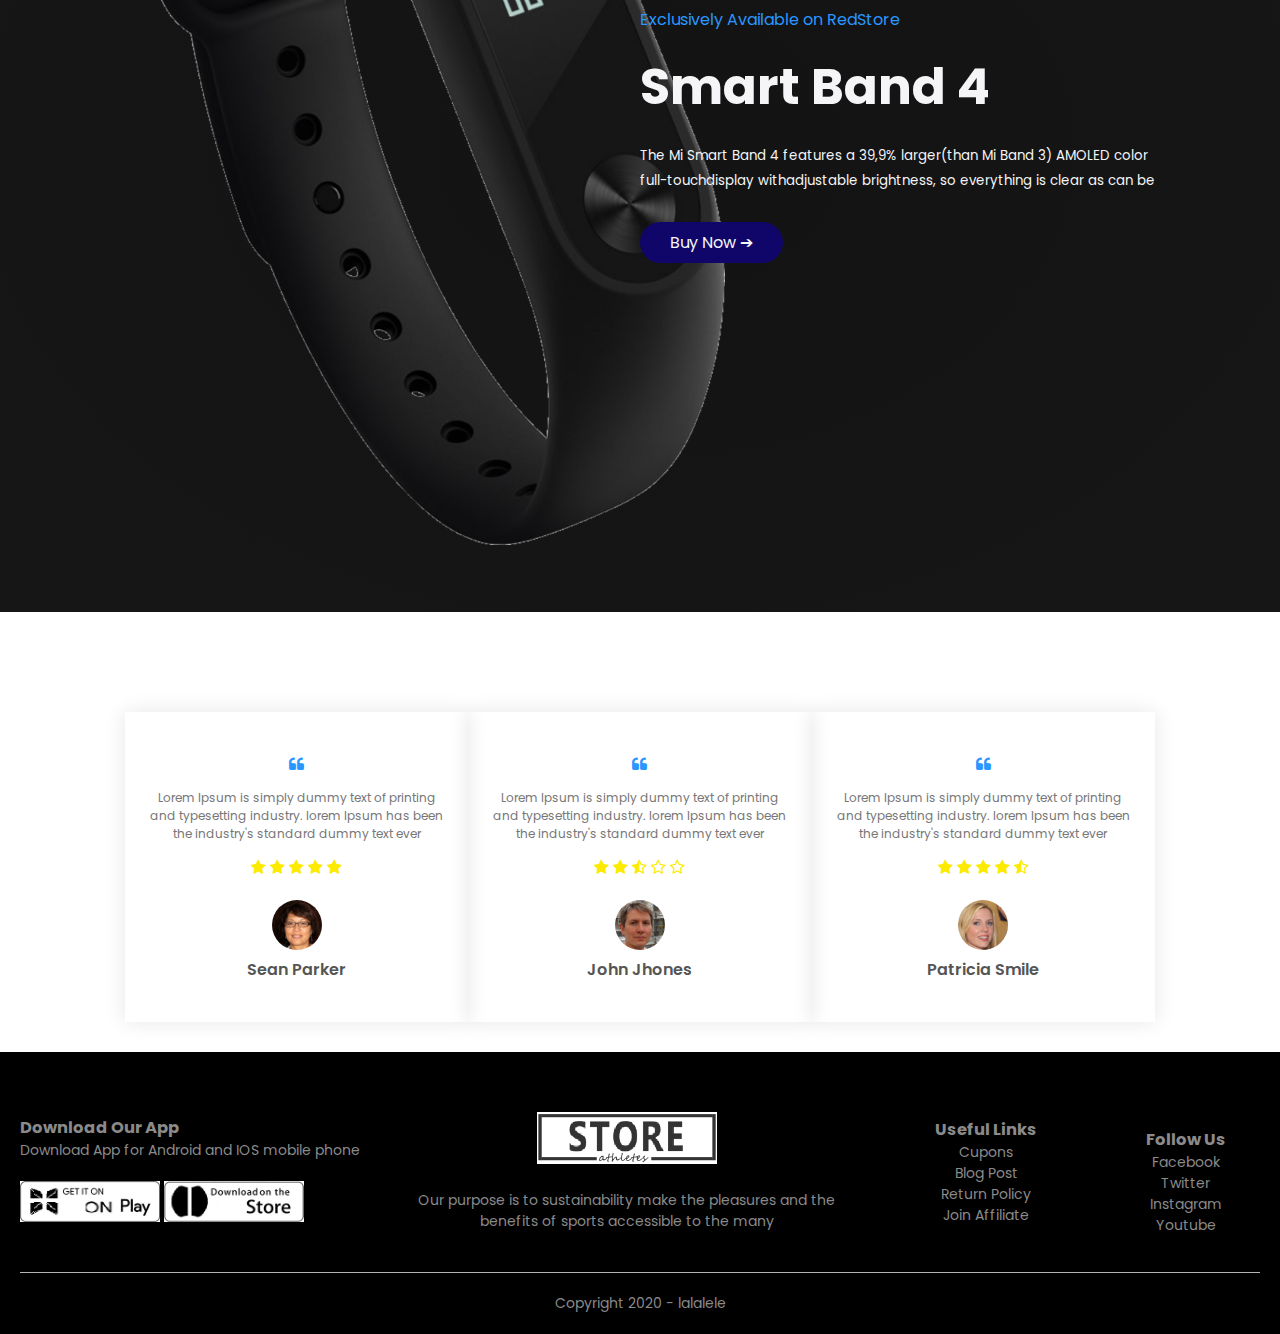
==== commit b36adf77: "My first commit" ====
--- a/Public/index.html
+++ b/Public/index.html
@@ -15,7 +15,7 @@
     <div class="container">
       <div class="navbar">
         <div class="logo">
-          <a href="index.html"><img src="./assets/images/logo.png" alt="Logo" width="125px"></a>
+          <a href="index.html"><img src="./img/logo.png" alt="Logo" width="125px"></a>
         </div>
         <nav>
           <ul id="MenuItems">
@@ -26,8 +26,8 @@
             <li><a href="account.html">Account</a></li>
           </ul>
         </nav>
-        <a href="cart.html"><img src="./assets/images/cart.png" width="30px" height="30px"></a>
-        <img src="./assets/images/menu.png" class="menu-icon" onclick="menutoggle()">
+        <a href="cart.html"><img src="./img/cart.png" width="30px" height="30px"></a>
+        <img src="./img/menu.png" class="menu-icon" onclick="menutoggle()">
       </div>
       <div class="row">
         <div class="col-2">
@@ -39,7 +39,7 @@
           <a href="products.html" class="btn">Explore Now &#10132;</a>
         </div>
         <div class="col-2">
-          <img class="image1" src="./assets/images/image1.png">
+          <img class="image1" src="./img/image1.png">
         </div>
       </div>
     </div>
@@ -50,13 +50,13 @@
     <div class="small-container">
       <div class="row">
         <div class="col-3">
-          <img src="./assets/images/category-1.jpg">
-        </div>
-        <div class="col-3">
-          <img src="./assets/images/category-2.jpg">
-        </div>
-        <div class="col-3">
-          <img src="./assets/images/category-3.jpg">
+          <img src="./img/category-1.jpg">
+        </div>
+        <div class="col-3">
+          <img src="./img/category-2.jpg">
+        </div>
+        <div class="col-3">
+          <img src="./img/category-3.jpg">
         </div>
       </div>
     </div>
@@ -66,43 +66,43 @@
     <h2 class="title">Featured Products</h2>
     <div class="row">
       <div class="col-4">
-        <a href="product-details.html"><img src="./assets/images/product-1.jpg"></a>
-        <a href="product-details.html"><h4>Red Printed Tshirt</h4></a>
-        <div class="rating">
-          <i class="fa fa-star"></i>
-          <i class="fa fa-star"></i>
-          <i class="fa fa-star"></i>
-          <i class="fa fa-star"></i>
-          <i class="fa fa-star-o"></i>
-        </div>
-        <p>$50.00</p>
-      </div>
-      <div class="col-4">
-        <a href="product-details.html"><img src="./assets/images/product-2.jpg"></a>
-        <a href="product-details.html"><h4>Red Printed Tshirt</h4></a>
-        <div class="rating">
-          <i class="fa fa-star"></i>
-          <i class="fa fa-star"></i>
-          <i class="fa fa-star"></i>
-          <i class="fa fa-star-half-o"></i>
-          <i class="fa fa-star-o"></i>
-        </div>
-        <p>$50.00</p>
-      </div>
-      <div class="col-4">
-        <a href="product-details.html"><img src="./assets/images/product-3.jpg"></a>
-        <a href="product-details.html"><h4>Red Printed Tshirt</h4></a>
-        <div class="rating">
-          <i class="fa fa-star"></i>
-          <i class="fa fa-star"></i>
-          <i class="fa fa-star"></i>
-          <i class="fa fa-star"></i>
-          <i class="fa fa-star-half-o"></i>
-        </div>
-        <p>$50.00</p>
-      </div>
-      <div class="col-4">
-        <a href="product-details.html"><img src="./assets/images/product-4.jpg"></a>  
+        <a href="product-details.html"><img src="./img/product-1.jpg"></a>
+        <a href="product-details.html"><h4>Red Printed Tshirt</h4></a>
+        <div class="rating">
+          <i class="fa fa-star"></i>
+          <i class="fa fa-star"></i>
+          <i class="fa fa-star"></i>
+          <i class="fa fa-star"></i>
+          <i class="fa fa-star-o"></i>
+        </div>
+        <p>$50.00</p>
+      </div>
+      <div class="col-4">
+        <a href="product-details.html"><img src="./img/product-2.jpg"></a>
+        <a href="product-details.html"><h4>Red Printed Tshirt</h4></a>
+        <div class="rating">
+          <i class="fa fa-star"></i>
+          <i class="fa fa-star"></i>
+          <i class="fa fa-star"></i>
+          <i class="fa fa-star-half-o"></i>
+          <i class="fa fa-star-o"></i>
+        </div>
+        <p>$50.00</p>
+      </div>
+      <div class="col-4">
+        <a href="product-details.html"><img src="./img/product-3.jpg"></a>
+        <a href="product-details.html"><h4>Red Printed Tshirt</h4></a>
+        <div class="rating">
+          <i class="fa fa-star"></i>
+          <i class="fa fa-star"></i>
+          <i class="fa fa-star"></i>
+          <i class="fa fa-star"></i>
+          <i class="fa fa-star-half-o"></i>
+        </div>
+        <p>$50.00</p>
+      </div>
+      <div class="col-4">
+        <a href="product-details.html"><img src="./img/product-4.jpg"></a>  
         <h4>Red Printed Tshirt</h4>
         <div class="rating">
           <i class="fa fa-star"></i>
@@ -117,43 +117,43 @@
     <h2 class="title">Latest Products</h2>
     <div class="row">
       <div class="col-4">
-        <a href="product-details.html"><img src="./assets/images/product-5.jpg"></a>
-        <a href="product-details.html"><h4>Red Printed Tshirt</h4></a>
-        <div class="rating">
-          <i class="fa fa-star"></i>
-          <i class="fa fa-star"></i>
-          <i class="fa fa-star"></i>
-          <i class="fa fa-star"></i>
-          <i class="fa fa-star-o"></i>
-        </div>
-        <p>$50.00</p>
-      </div>
-      <div class="col-4">
-        <a href="product-details.html"><img src="./assets/images/product-6.jpg"></a>
-        <a href="product-details.html"><h4>Red Printed Tshirt</h4></a>
-        <div class="rating">
-          <i class="fa fa-star"></i>
-          <i class="fa fa-star"></i>
-          <i class="fa fa-star"></i>
-          <i class="fa fa-star-half-o"></i>
-          <i class="fa fa-star-o"></i>
-        </div>
-        <p>$50.00</p>
-      </div>
-      <div class="col-4">
-        <a href="product-details.html"><img src="./assets/images/product-7.jpg"></a>
-        <a href="product-details.html"><h4>Red Printed Tshirt</h4></a>
-        <div class="rating">
-          <i class="fa fa-star"></i>
-          <i class="fa fa-star"></i>
-          <i class="fa fa-star"></i>
-          <i class="fa fa-star"></i>
-          <i class="fa fa-star-half-o"></i>
-        </div>
-        <p>$50.00</p>
-      </div>
-      <div class="col-4">
-        <a href="product-details.html"><img src="./assets/images/product-8.jpg"></a>
+        <a href="product-details.html"><img src="./img/product-5.jpg"></a>
+        <a href="product-details.html"><h4>Red Printed Tshirt</h4></a>
+        <div class="rating">
+          <i class="fa fa-star"></i>
+          <i class="fa fa-star"></i>
+          <i class="fa fa-star"></i>
+          <i class="fa fa-star"></i>
+          <i class="fa fa-star-o"></i>
+        </div>
+        <p>$50.00</p>
+      </div>
+      <div class="col-4">
+        <a href="product-details.html"><img src="./img/product-6.jpg"></a>
+        <a href="product-details.html"><h4>Red Printed Tshirt</h4></a>
+        <div class="rating">
+          <i class="fa fa-star"></i>
+          <i class="fa fa-star"></i>
+          <i class="fa fa-star"></i>
+          <i class="fa fa-star-half-o"></i>
+          <i class="fa fa-star-o"></i>
+        </div>
+        <p>$50.00</p>
+      </div>
+      <div class="col-4">
+        <a href="product-details.html"><img src="./img/product-7.jpg"></a>
+        <a href="product-details.html"><h4>Red Printed Tshirt</h4></a>
+        <div class="rating">
+          <i class="fa fa-star"></i>
+          <i class="fa fa-star"></i>
+          <i class="fa fa-star"></i>
+          <i class="fa fa-star"></i>
+          <i class="fa fa-star-half-o"></i>
+        </div>
+        <p>$50.00</p>
+      </div>
+      <div class="col-4">
+        <a href="product-details.html"><img src="./img/product-8.jpg"></a>
         <a href="product-details.html"><h4>Red Printed Tshirt</h4></a>
         <div class="rating">
           <i class="fa fa-star"></i>
@@ -167,7 +167,7 @@
     </div>
     <div class="row">
       <div class="col-4">
-        <a href="product-details.html"><img src="./assets/images/product-9.jpg"></a>
+        <a href="product-details.html"><img src="./img/product-9.jpg"></a>
         <a href="product-details.html"><h4>Red Printed Tshirt</h4></a>  
         <div class="rating">
           <i class="fa fa-star"></i>
@@ -179,19 +179,19 @@
         <p>$50.00</p>
       </div>
       <div class="col-4">
-        <a href="product-details.html"><img src="./assets/images/product-10.jpg"></a>
-        <a href="product-details.html"><h4>Red Printed Tshirt</h4></a>
-        <div class="rating">
-          <i class="fa fa-star"></i>
-          <i class="fa fa-star"></i>
-          <i class="fa fa-star"></i>
-          <i class="fa fa-star-half-o"></i>
-          <i class="fa fa-star-o"></i>
-        </div>
-        <p>$50.00</p>
-      </div>
-      <div class="col-4">
-        <a href="product-details.html"><img src="./assets/images/product-11.jpg"></a>
+        <a href="product-details.html"><img src="./img/product-10.jpg"></a>
+        <a href="product-details.html"><h4>Red Printed Tshirt</h4></a>
+        <div class="rating">
+          <i class="fa fa-star"></i>
+          <i class="fa fa-star"></i>
+          <i class="fa fa-star"></i>
+          <i class="fa fa-star-half-o"></i>
+          <i class="fa fa-star-o"></i>
+        </div>
+        <p>$50.00</p>
+      </div>
+      <div class="col-4">
+        <a href="product-details.html"><img src="./img/product-11.jpg"></a>
         <a href="product-details.html"><h4>Red Printed Tshirt</h4></a>  
         <div class="rating">
           <i class="fa fa-star"></i>
@@ -203,7 +203,7 @@
         <p>$50.00</p>
       </div>
       <div class="col-4">
-        <a href="product-details.html"><img src="./assets/images/product-12.jpg"></a>
+        <a href="product-details.html"><img src="./img/product-12.jpg"></a>
         <a href="product-details.html"><h4>Red Printed Tshirt</h4></a>
         <div class="rating">
           <i class="fa fa-star"></i>
@@ -221,7 +221,7 @@
     <div class="small-container">
       <div class="row">
         <div class="col-2">
-          <a href="product-details.html"><img class="offer-img" src="./assets/images/exclusive.png"></a>
+          <a href="product-details.html"><img class="offer-img" src="./img/exclusive.png"></a>
         </div>
         <div class="col-2">
           <p>Exclusively Available on RedStore</p>
@@ -249,7 +249,7 @@
             <i class="fa fa-star"></i>
             <i class="fa fa-star"></i>
           </div>
-          <img src="./assets/images/user-1.png" alt="">
+          <img src="./img/user-1.png" alt="">
           <h3>Sean Parker</h3>
         </div>
         <div class="col-3">
@@ -263,7 +263,7 @@
             <i class="fa fa-star-o"></i>
             <i class="fa fa-star-o"></i>
           </div>
-          <img src="./assets/images/user-2.png" alt="">
+          <img src="./img/user-2.png" alt="">
           <h3>John Jhones</h3>
         </div>
         <div class="col-3">
@@ -277,7 +277,7 @@
             <i class="fa fa-star"></i>
             <i class="fa fa-star-half-o"></i>
           </div>
-          <img src="./assets/images/user-3.png" alt="">
+          <img src="./img/user-3.png" alt="">
           <h3>Patricia Smile</h3>
         </div>
       </div>
@@ -294,12 +294,12 @@
           <h3>Download Our App</h3>
           <p>Download App for Android and IOS mobile phone</p>
           <div class="app-logo">
-            <img src="./assets/images/play-store.png">
-            <img src="./assets/images/app-store.png">
+            <img src="./img/play-store.png">
+            <img src="./img/app-store.png">
           </div>
         </div>
         <div class="footer-col-2">
-          <img src="./assets/images/logo.png" alt="">
+          <img src="./img/logo.png" alt="">
           <p>Our purpose is to sustainability make the pleasures and the benefits of sports accessible to the many</p>
         </div>
         <div class="footer-col-3">
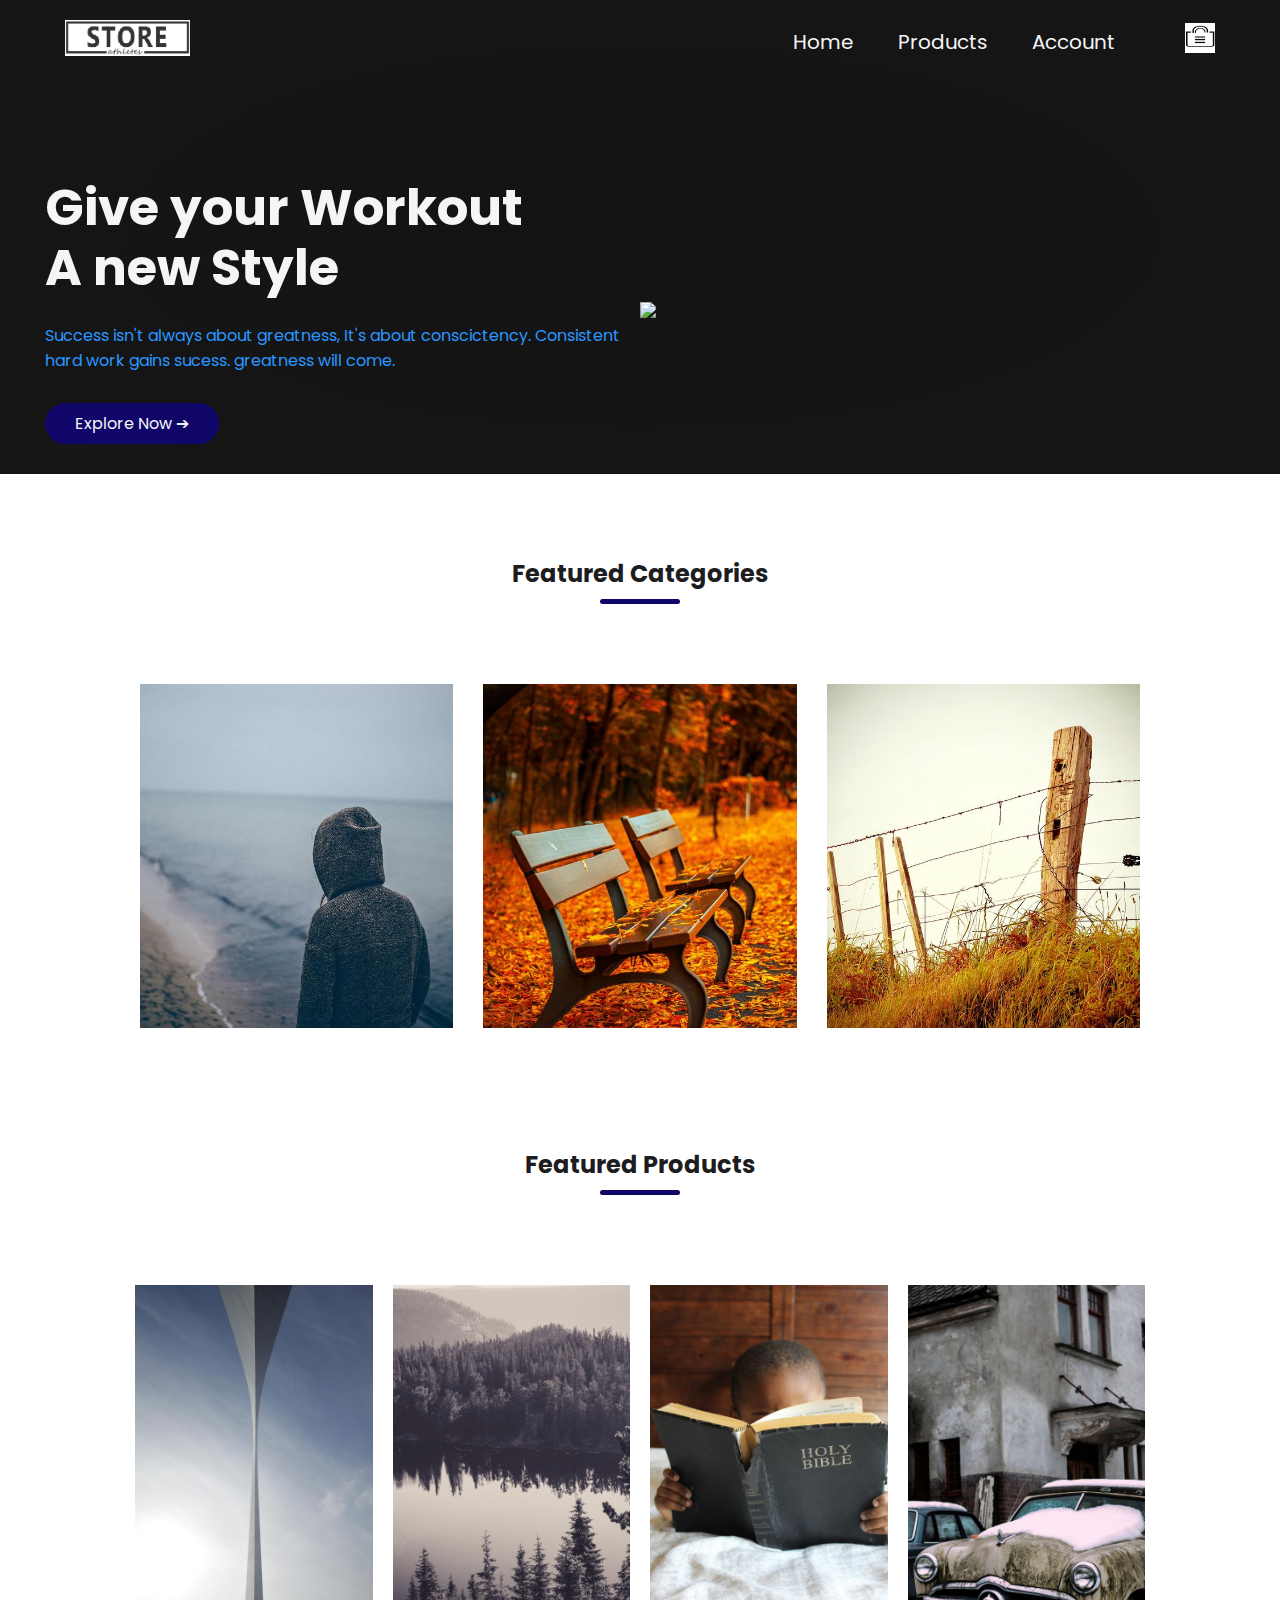
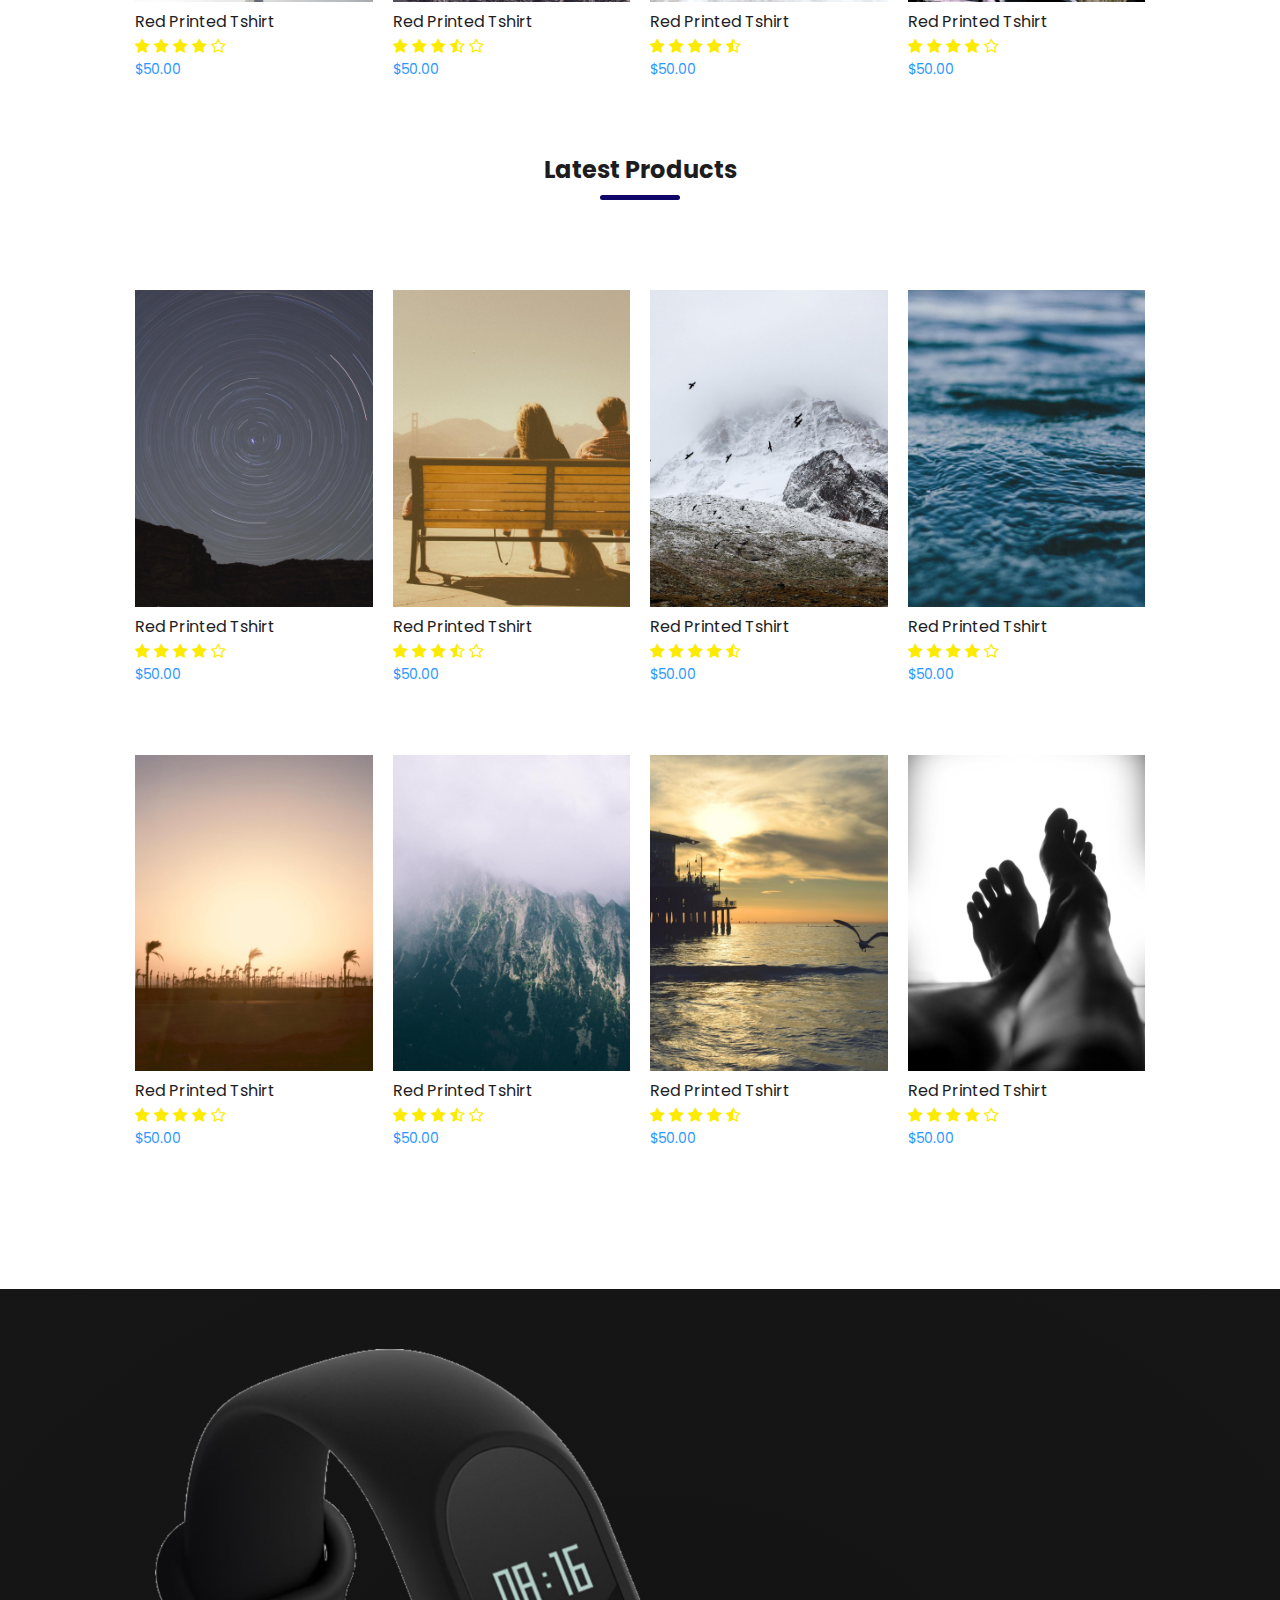
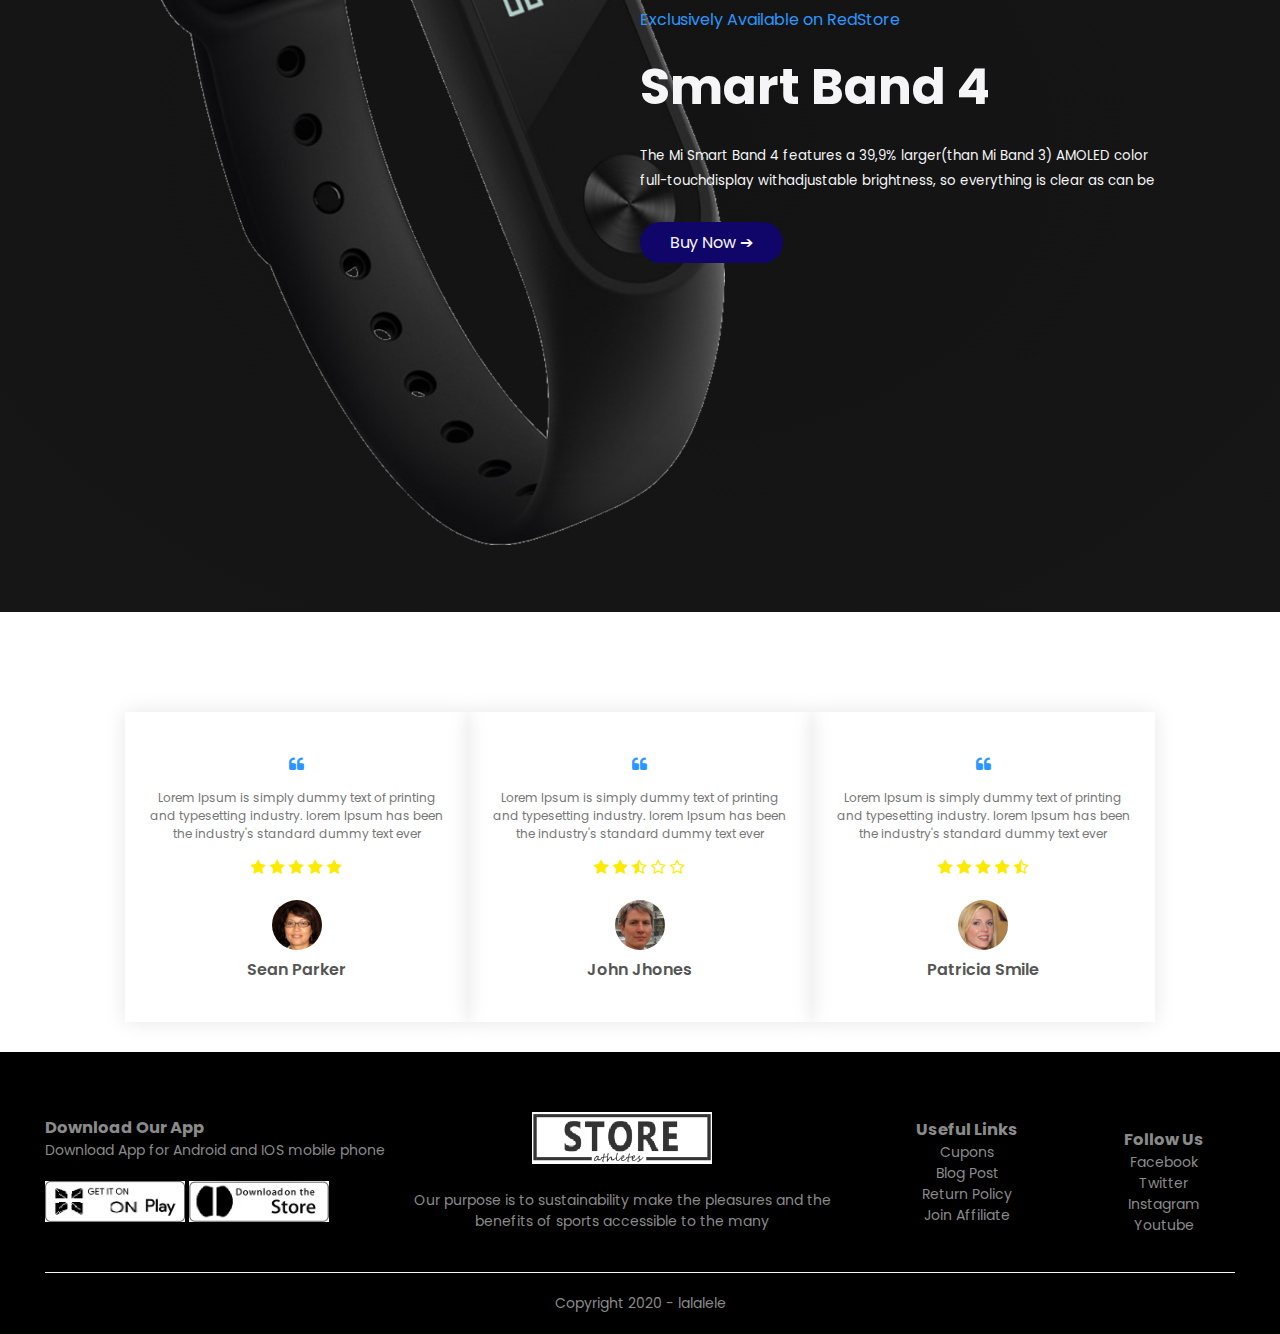
==== commit 034c9919: "." ====
--- a/Public/index.html
+++ b/Public/index.html
@@ -4,7 +4,7 @@
 <head>
   <meta charset="UTF-8">
   <meta name="viewport" content="width=device-width, initial-scale=1.0">
-  <title> Ecommerce Website Design</title>
+  <title> STORE</title>
   <link rel="stylesheet" href="./css/style.css">
   <link href="https://fonts.googleapis.com/css2?family=Poppins:wght@300;400;500;600;700&display=swap" rel="stylesheet">
   <link rel="stylesheet" href="https://stackpath.bootstrapcdn.com/font-awesome/4.7.0/css/font-awesome.min.css">
@@ -21,8 +21,6 @@
           <ul id="MenuItems">
             <li><a href="index.html">Home</a></li>
             <li><a href="products.html">Products</a></li>
-            <li><a href="">About</a></li>
-            <li><a href="">Contact</a></li>
             <li><a href="account.html">Account</a></li>
           </ul>
         </nav>
--- a/Public/css/style.css
+++ b/Public/css/style.css
@@ -39,8 +39,8 @@
 .container{
     max-width: 100vw;
     margin: auto;
-    padding-left: 20px;
-    padding-right: 20px;
+    padding-left: 45px;
+    padding-right: 45px;
 }
 .row{
     display: flex;
@@ -205,7 +205,7 @@
     color: #8a8a8a;
 }
 footer h3{
-    color: #fff;
+    color: #f5f5f7;
     margin-bottom: 20px   
 }
 .footer-col-1, .footer-col-2, .footer-col-3, .footer-color-4{
@@ -238,7 +238,7 @@
 }
 .footer hr{
     border: none;
-    background: #b5b5b5;
+    background: #f5f5f7;
     height: 1px;
     margin: 20px 0; 
 }
@@ -271,7 +271,7 @@
         margin-bottom: 10px;
     }
     nav ul li a{
-        color: white;
+        color: f5f5f7;
     }
     .menu-icon{
         display: block;
@@ -282,12 +282,15 @@
 }
 
 /* -------------------- all products ---------------- */
+.menu-white a{
+    color:#1d1d1f;
+}
 .row-2 {
     justify-content: space-between;
     margin: 100px auto 50px;
 }
 select{
-    border: 1px solid #ff523b;
+    border: 1px solid #2997ff;
     padding: 5px;
 }
 select:focus{
@@ -300,7 +303,7 @@
 }
 .page-btn span{
     display: inline-block;
-    border: 1px solid #ff523b;
+    border: 1px solid #2997ff;
     margin-left: 10px;
     width: 40px;
     height: 40px;
@@ -309,14 +312,20 @@
     cursor: pointer;
 }
 .page-btn span:hover{
-    background: #ff523b;
-    color: #fff;
+    background: #2997ff;
+    color: #f5f5f7;
 
 }
 
 /* ---------------- Single Product details--------- */
+.menu-white a{
+    color:#1d1d1f;
+}
 .single-product{
     margin-top: 80px;
+}
+.single-product h1{
+    color:#1d1d1f;
 }
 .single-product .col-2 img{
     padding: 0;
@@ -340,27 +349,28 @@
     padding-left:10px;
     font-size: 20px;
     margin-right: 10px;
-    border: 1px solid #ff513b;
+    border: 1px solid #2997ff;
 
 }
 input:focus{
     outline: none;
 } 
 .single-product .fa{
-    color: #ff523b;
+    color: #2997ff;
     margin-left: 10px;
 }
 .small-img-row {
     display: flex;
     justify-content: space-between;
 }
-.small-img-col{
-    flex-basis: 24%;
+.small-img-col img{
+    width: 110px;   
     cursor: pointer;
 }
 
 .single-product .row{
     text-align: left;
+    align-items: flex-start;
 }
 .single-product .col-2{
     padding: 20px 20px;
@@ -385,8 +395,8 @@
 th{
     text-align: left;
     padding: 5px;
-    color:  #fff;
-    background: #ff523b;
+    color:  #f5f5f7;
+    background: #2997ff;
     font-weight: normal;
 }
 td{
@@ -398,7 +408,7 @@
     padding: 5px;
 }
 td a{
-    color: #ff523b;
+    color: #2997ff;
     font-size: 12px;
 }
 td img{
@@ -412,7 +422,7 @@
     justify-content: flex-end;
 }
 .total-price table{
-    border-top: 3px solid #ff523b;
+    border-top: 3px solid #2997ff;
     width: 100%;
     max-width: 410px;
 }
@@ -422,12 +432,12 @@
 
 /* -----------Account page---------- */
 .account-page{
-    background: radial-gradient(#fff,#ffd6d6);
+    background: radial-gradient(#131313,#161616);
     padding: 0 0 45px 0;
 }
 
 .form-container{
-    background: #fff;
+    background: #161616;
     width: 300px;
     height: 400px;
     position: relative;
@@ -440,7 +450,7 @@
 .form-container span{
     font-weight: 700;
     padding: 0 10px;
-    color: #555;
+    color: #2997ff;
     cursor: pointer;
     width: 100px;
     display: inline-block;
@@ -463,7 +473,8 @@
     height: 30px;
     margin: 10px 0;
     padding: 0 10px;
-    border: 1px solid #ccc ;
+    border: 1px solid #f5f5f7;
+    background-color: #131313;
 }
 form .btn{
     width: 100%;
@@ -486,7 +497,7 @@
 #indicator{
     width: 100px;
     border: none;
-    background: #ff523b;
+    background: #2997ff;
     height: 3px;
     margin-top: 8px;
     transform: translateX(100px);
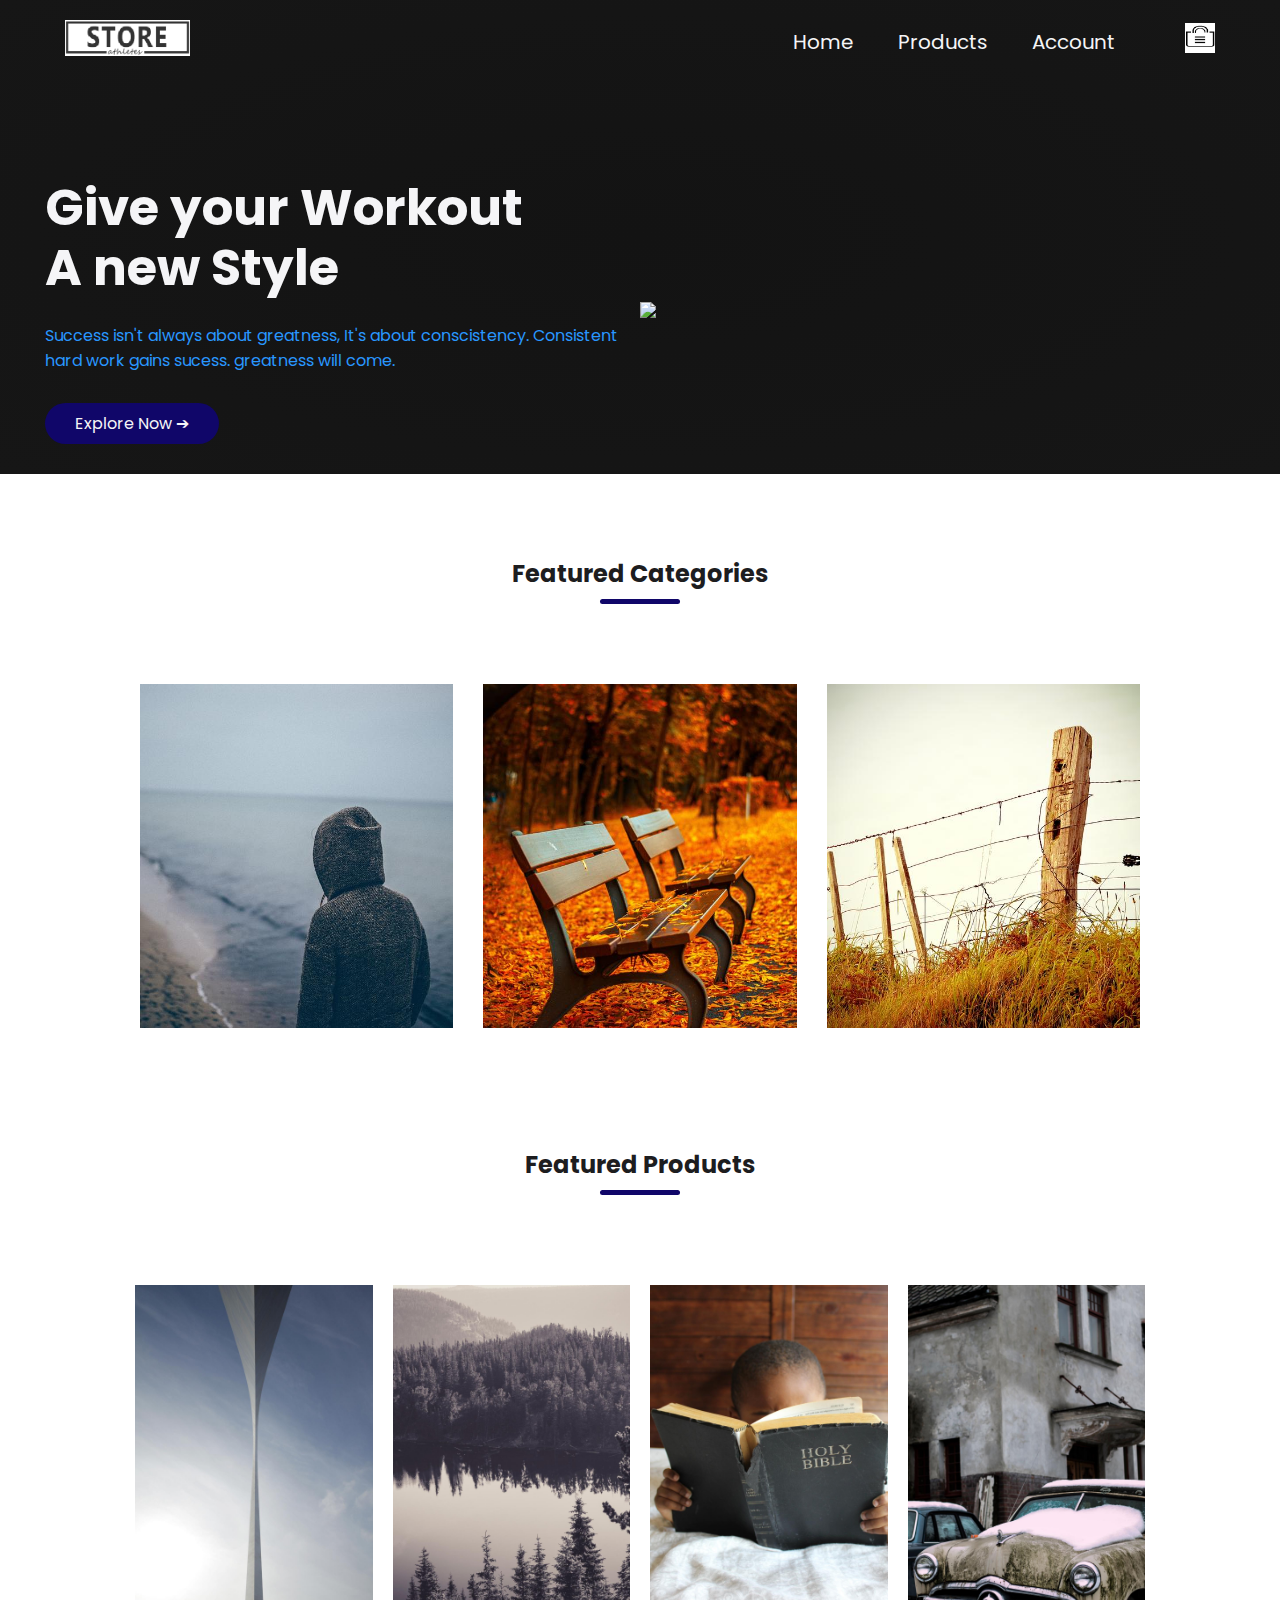
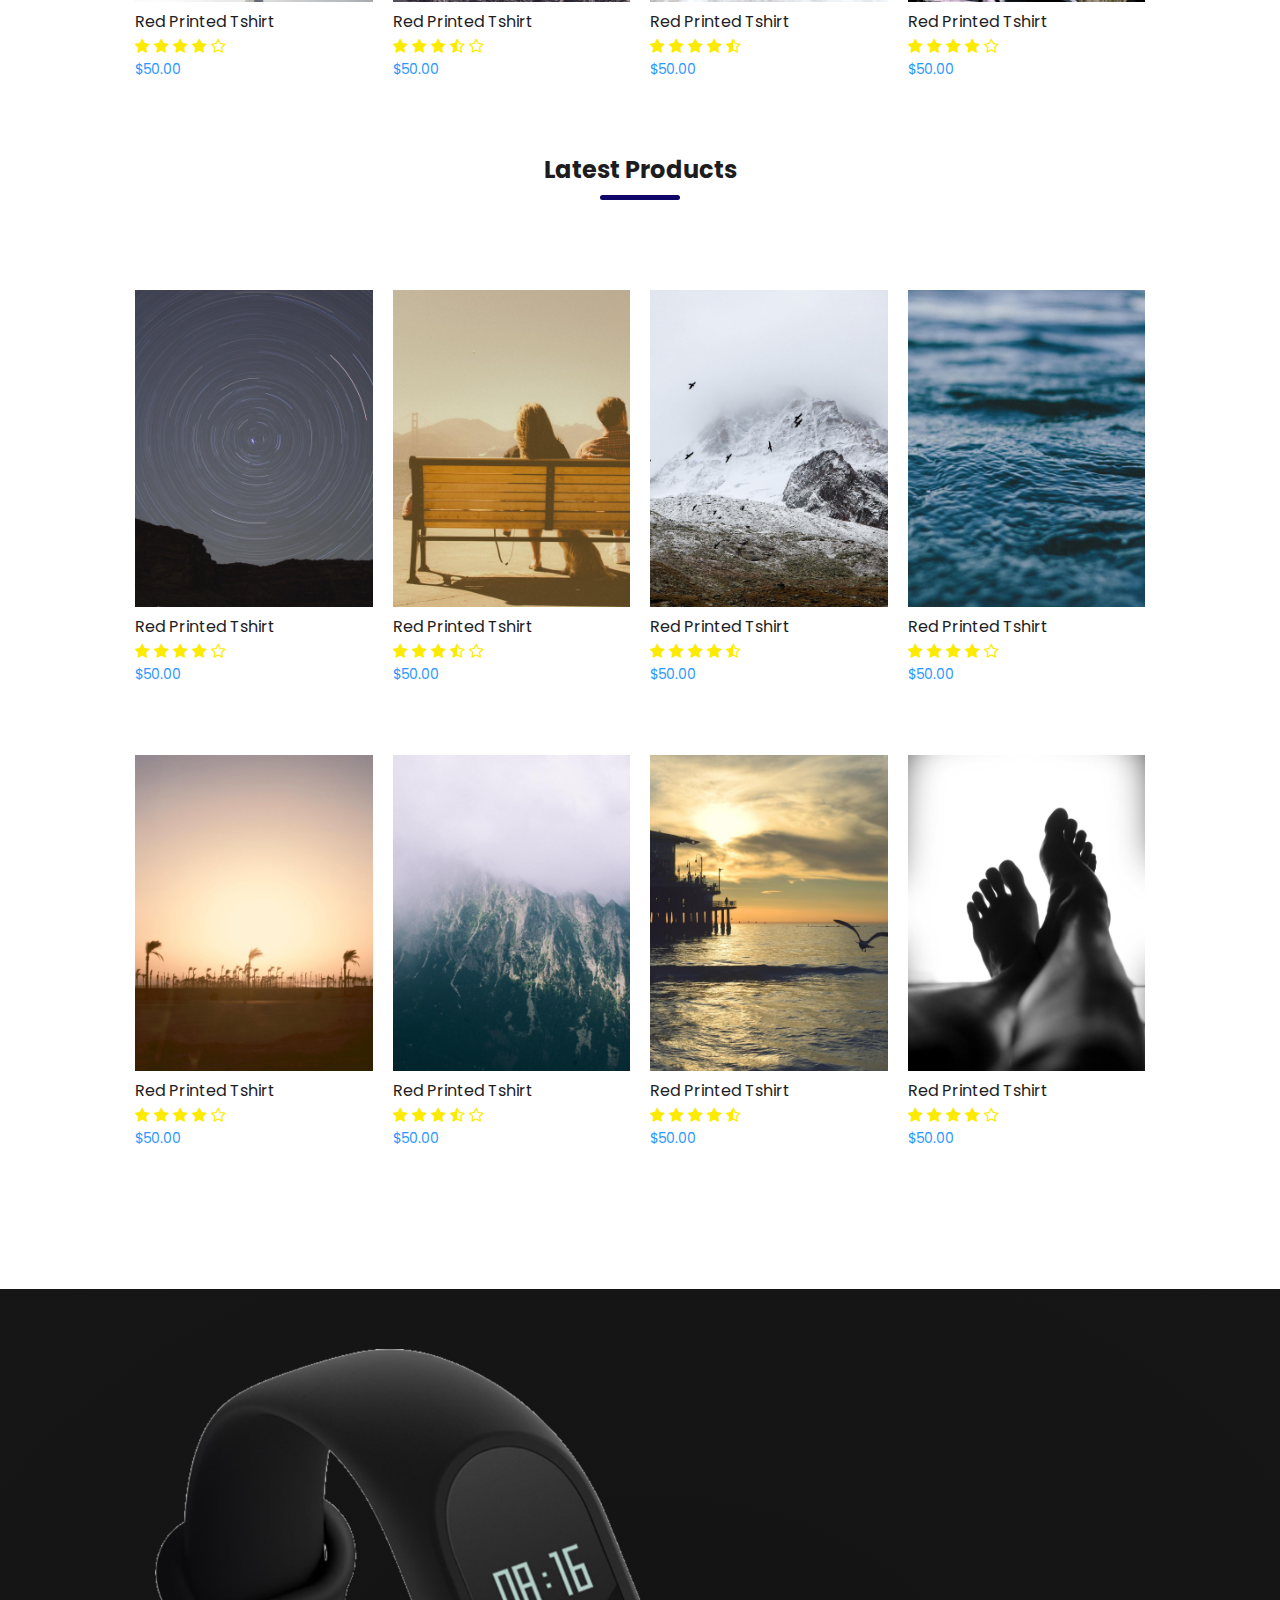
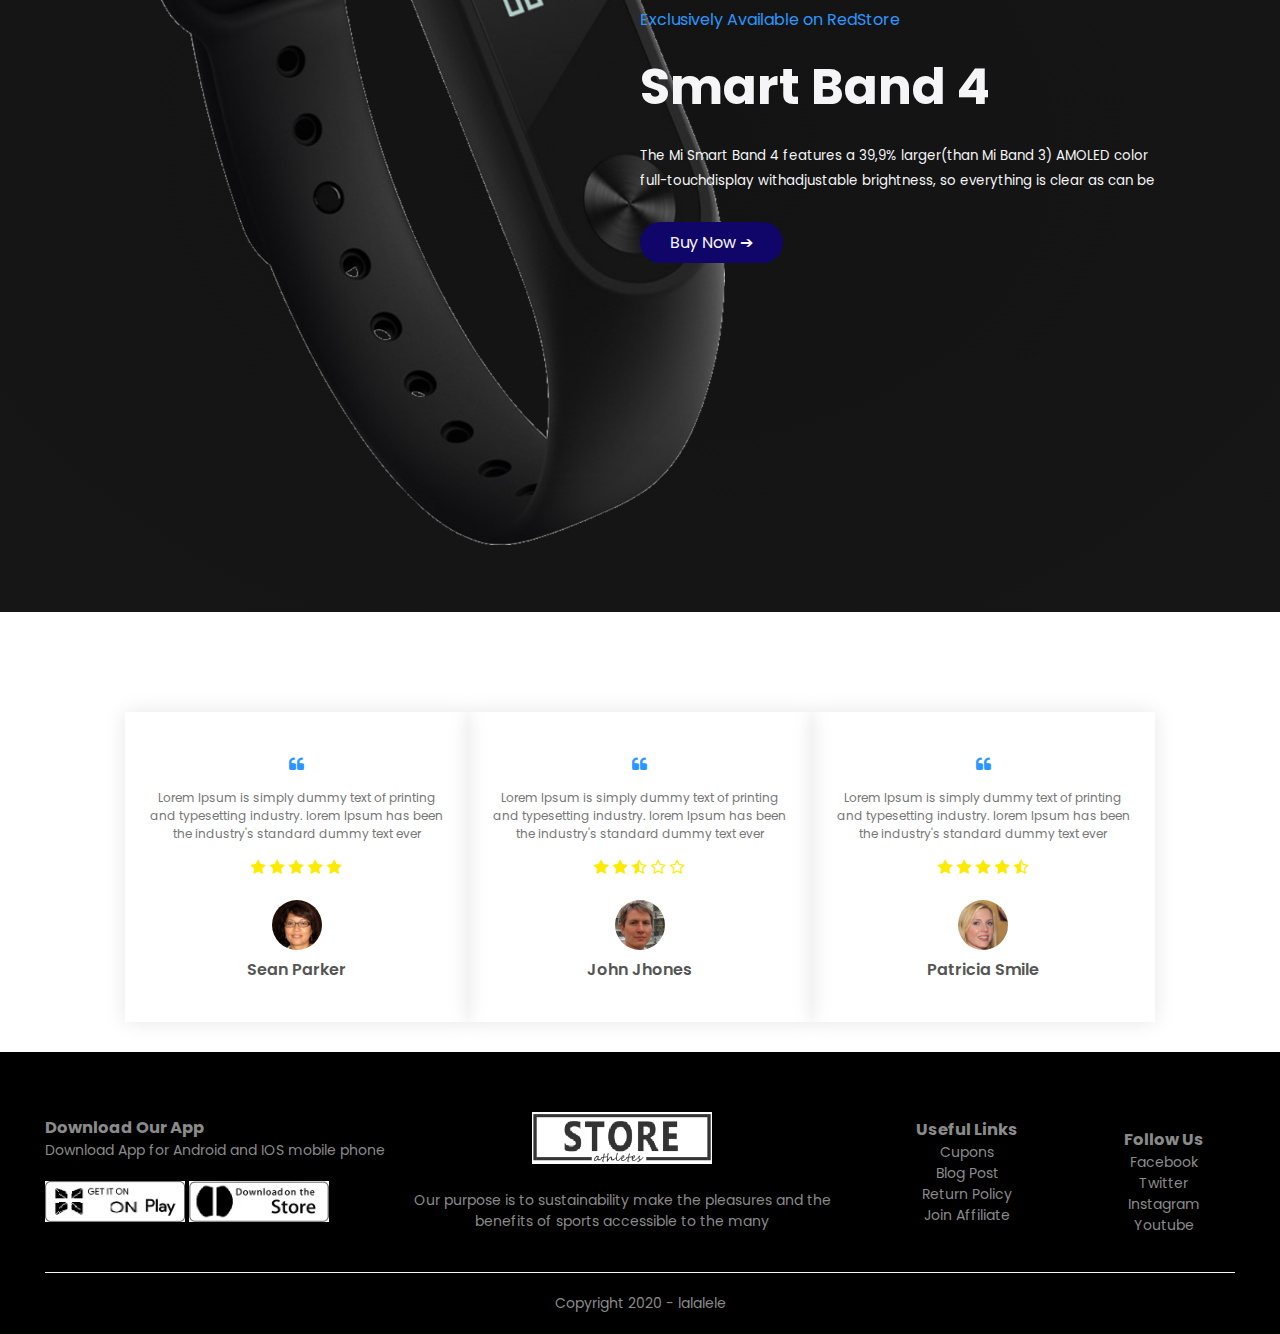
==== commit 3cb64a6b: "." ====
--- a/Public/index.html
+++ b/Public/index.html
@@ -32,7 +32,7 @@
           <h1>
             Give your Workout<br>A new Style
           </h1>
-          <p>Success isn't always about greatness, It's about conscictency. Consistent<br>hard work gains sucess.
+          <p>Success isn't always about greatness, It's about conscistency. Consistent<br>hard work gains sucess.
             greatness will come.</p>
           <a href="products.html" class="btn">Explore Now &#10132;</a>
         </div>
